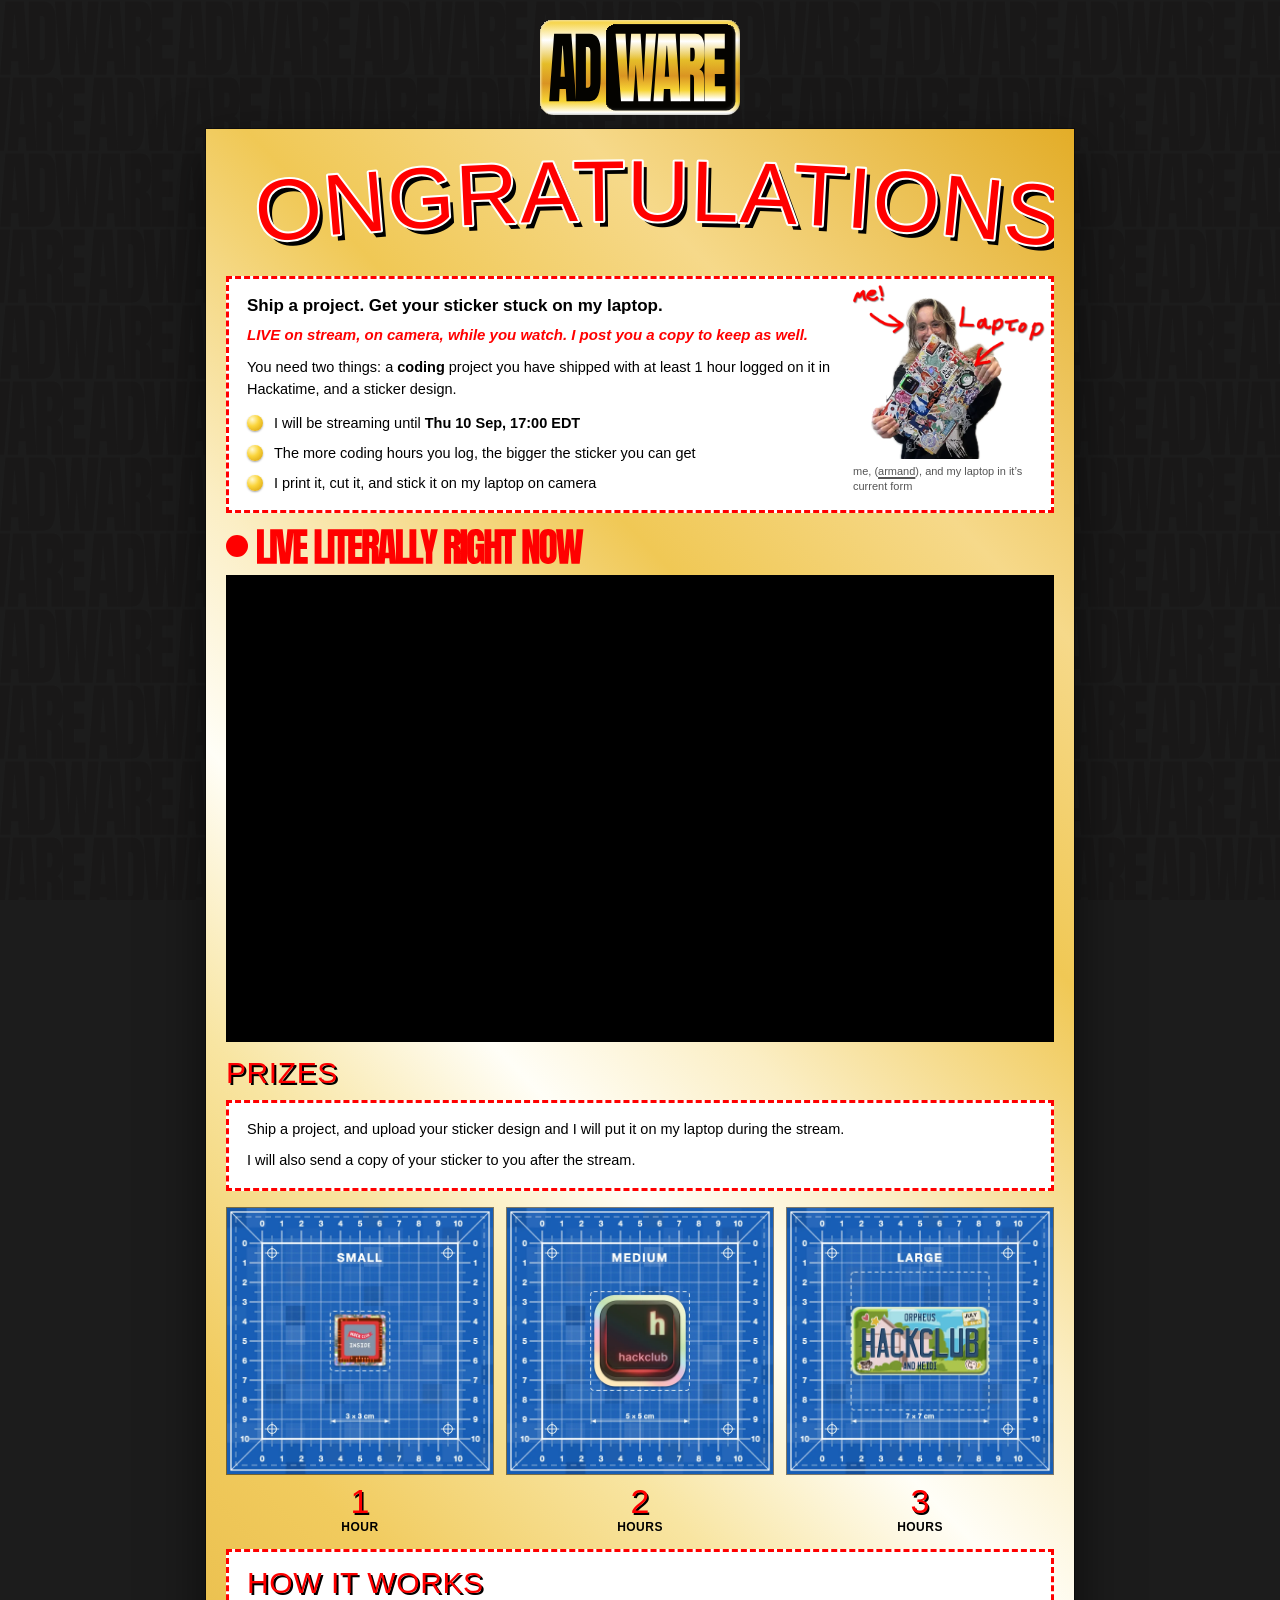
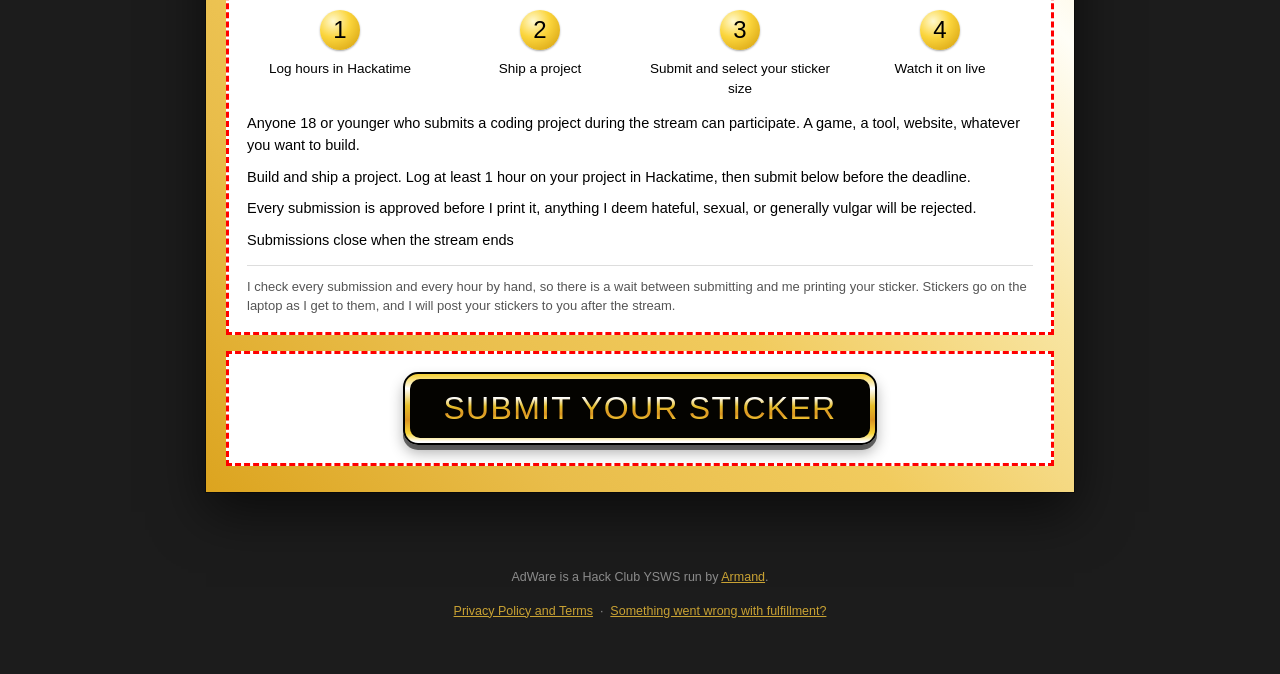
==== index.html @ a93f7f3a "Tiers to 1/2/3 hours, drop the drawing-time line and the queue aside" ====
<!doctype html>
<html lang="en">
<head>
<meta charset="utf-8">
<meta name="viewport" content="width=device-width, initial-scale=1">
<title>AdWare: ship a project, get your sticker on my laptop</title>
<meta name="description" content="Ship a coding project with an hour logged in Hackatime, design a sticker, and I print it and stick it on my laptop live on stream. You get a copy in the post too.">

<!-- Favicon. The SVG is the real asset; the PNGs exist because Safari ignores
     SVG favicons, so without them Safari and iOS show a blank page icon. Both
     PNGs were rendered from favicon.svg by Chrome, since rsvg drops its
     gradients and Figma filters and returns a black blob. -->
<link rel="icon" type="image/svg+xml" href="favicon.svg">
<link rel="icon" type="image/png" sizes="32x32" href="favicon-32.png">
<link rel="apple-touch-icon" href="apple-touch-icon.png">

<!-- =================================================================== -->
<!--  CONFIG. The only values you need to edit before this goes live.   -->
<!--  Anything still reading TODO_ renders as a loud yellow chip on the  -->
<!--  page, and is logged to the browser console on load.                -->
<!-- =================================================================== -->
<script>
const CONFIG = {
  ORGANISER_NAME : "Armand",
  ORGANISER_SLACK: "https://hackclub.enterprise.slack.com/team/U07ABEP916X",
  TWITCH_CHANNEL : "adwarehackclub",
  TWITCH_PARENT  : "TODO_DOMAIN",        // Leave as TODO. It then follows whatever hostname is
                                         // serving the page, which is correct on localhost, on
                                         // Vercel previews and on the live domain. Set it only to
                                         // pin one domain, no https://, e.g. adware.vercel.app
  FILLOUT_URL    : "https://forms.hackclub.com/adware-submit",
  // Gate on the submit button. false shows a dead "not open yet" button even
  // once FILLOUT_URL is filled, so the form can be built and pasted in early
  // and the page still cannot take submissions before you flip this.
  SUBMISSIONS_OPEN: true,

  ENDS           : "Thu 10 Sep, 17:00 EDT"
};
</script>

<style>
:root{
  --ink:#000;
  --red:#f00;         /* primary. Do not darken. live-now.svg is hardcoded to match. */
  --bg:#1c1c1c;

  /* One tile of adwarebg.svg. Must match that file's width, 177, or the scroll
     wraps mid-tile and the seam shows. Scales the whole backdrop. */
  --tile:177px;
  --slab:"Impact","Haettenschweiler","Arial Narrow Bold",sans-serif;
  --black:"Arial Black","Arial Bold",Arial,sans-serif;
  --logo-gold:linear-gradient(180deg,#F5CF31 0%,#fff 21%,#E5BD29 46%,
    #DA9422 67%,#F7D435 86%,#fff 98%);
  --gold:linear-gradient(46deg,
    #dca41f 0%, #e9bd4a 13%, #f1cb5e 25%, #f8e5a2 37%,
    #fffef7 47%, #fbeec4 56%, #f0c855 70%, #f6d98a 82%, #e3ad28 100%);
}
*{box-sizing:border-box}
html{-webkit-text-size-adjust:100%}
body{margin:0;background:var(--bg);color:var(--ink);
  font:15px/1.5 Arial,Helvetica,"Helvetica Neue",sans-serif}
img{max-width:100%;height:auto;display:block}
a{color:var(--red)}

/* ---------- scrolling tiled wordmark background ---------- */
/* One repeating tile on a single composited layer. An early version used 16
   full-width animated text rows, which blew out compositing and painted blank.
   The word is outlines in adwarebg.svg, so there is no font to load and no JS
   to run: this paints with scripting off. Scrolls right. */
.bg{position:fixed;inset:0;z-index:0;overflow:hidden;background:var(--bg);pointer-events:none}
.bg-inner{position:absolute;top:0;bottom:0;left:calc(var(--tile) * -1);
  width:calc(100% + var(--tile));
  background:url(adwarebg.svg) repeat;
  background-size:var(--tile) auto;
  animation:drift 27s linear infinite}
/* Moves exactly one tile, so the wrap point is invisible. */
@keyframes drift{from{transform:translateX(0)}
                 to{transform:translateX(var(--tile))}}
@media (prefers-reduced-motion:reduce){.bg-inner{animation:none}}

/* ---------- shell ---------- */
.wrap{position:relative;z-index:1;max-width:900px;margin:0 auto;padding:0 16px 40px}
.masthead{text-align:center;padding:20px 0 14px}
.masthead img{width:200px;height:auto;margin:0 auto}

.panel{background:var(--gold);padding:20px 20px 26px;
  box-shadow:0 0 0 1px rgba(0,0,0,.4),0 20px 50px rgba(0,0,0,.6)}

/* ---------- congratulations ---------- */
.congrats{margin:2px 0 16px}
.congrats svg{width:100%;height:auto;display:block}

/* ---------- dashed white boxes ---------- */
.box{background:#fff;border:3px dashed var(--red);padding:16px 18px;margin-bottom:16px}
.box:last-child{margin-bottom:0}

/* The text column sets the row height and the figure fits inside it, so this
   width is not a free choice: it has to equal what the cutout's aspect ratio
   produces at that height, or contain letterboxes and leaves a gap. That makes
   the width depend on a height a sibling determined, which CSS cannot express,
   so the script measures it and sets --me-col. The 143px here is only the no-JS
   fallback: exact at >=900px, letterboxing a little below that. */
.hero{display:grid;grid-template-columns:1fr var(--me-col,143px);gap:18px;
  align-items:stretch}
.hero h1{font:bold 17px/1.35 Arial,sans-serif;margin:0 0 6px}
.hero .kicker{font:bold italic 15px/1.4 Arial,sans-serif;color:var(--red);margin:0 0 12px}
/* The plain statement of the deal. Everything above this is joke chrome, and a
   reader who bounces off the joke needs one sentence of ordinary English before
   the bullets. Section 7 of CLAUDE.md asks for exactly this. */
.hero .deal{font-size:14.5px;line-height:1.5;margin:0 0 12px}
/* The cutout fills the row instead of setting it. The image is absolutely
   positioned so it contributes no height, which leaves the row height coming
   from the text column alone; the figure then stretches to match, so there is
   never blank box under the bullets.
   contain, not cover: the whole figure has to stay visible and keep its aspect
   ratio, so it scales to the container's height and takes whatever width that
   implies. The column width below is set to match that width, otherwise contain
   letterboxes and leaves a gap beside it.
   No border either: this is a transparent cutout, so one would draw a rectangle
   around empty space. */
/* Negative top and right margins cancel the .box padding on those two sides
   only, so the cutout sits flush into the top-right corner instead of floating
   16px below it. Without this the first thing at the top of the box is the
   annotation text with a gap above it, which reads as a mistake. Not the full
   16/18, so a few px of air is left and the annotations do not sit on the dashed
   border. Side effect, and a welcome one: reclaiming padding makes the figure
   bigger. */
.hero .me{margin:-10px -12px 0 0;display:flex;flex-direction:column;min-height:0}
.hero .me-frame{position:relative;flex:1;min-height:0}
/* Anchored top, not bottom. Between the 640px breakpoint and the 900px max-width
   the text wraps more, so the frame runs taller than the picture needs. Anchored
   bottom that slack became ~42px of gap above the head, which is the exact thing
   the corner bleed above exists to remove. Top anchoring puts it underneath. */
.hero .me-frame img{position:absolute;inset:0;width:100%;height:100%;
  object-fit:contain;object-position:center top}
/* Lowercase is the organiser's wording. Doing it with text-transform rather than
   typing it in means the name still comes from CONFIG and is lowercased on the
   way out, instead of being hardcoded here and drifting from the footer. */
.hero figcaption{font-size:11px;color:#555;margin-top:5px;line-height:1.35;
  text-transform:lowercase}

/* gold ball bullets */
ul.balls{list-style:none;margin:0;padding:0}
ul.balls li{position:relative;padding:0 0 0 27px;margin:0 0 9px;font-size:14.5px;line-height:1.45}
ul.balls li:last-child{margin-bottom:0}
ul.balls li::before{content:"";position:absolute;left:0;top:2px;width:16px;height:16px;
  border-radius:50%;background:radial-gradient(circle at 33% 28%,#fff9d0,#fbd53c 42%,#d19a09 100%);
  box-shadow:0 1px 2px rgba(0,0,0,.35)}

/* Organiser name inside the kicker. It inherits the kicker's red, so colour
   cannot signal that it is a link and the underline has to. Hover flips to the
   same yellow the config chips use, because a red-on-red hover would be
   invisible. focus-visible gets the same treatment for keyboard users. */
.hostlink{color:inherit;text-decoration:underline;text-decoration-thickness:2px;
  text-underline-offset:2px;cursor:pointer}
.hostlink:hover,.hostlink:focus-visible{background:#ff0;color:#000;outline:none;
  text-decoration-thickness:3px}

/* ---------- section headings ---------- */
h2.slab{font:normal 30px/1 var(--slab);letter-spacing:.02em;color:var(--red);
  margin:0 0 12px;text-transform:uppercase;
  text-shadow:2px 2px 0 #000}

/* ---------- rate card ---------- */
/* Not wrapped in .box, the same call as the Twitch section below. Each tier
   image is a full bleed blueprint that already carries its own frame and its
   own dashed cut line, so a dashed border plus white padding around it frames
   the artwork twice and shrinks it for nothing. Sitting straight on the gold
   also gives them the same flush treatment as the video. */
.rate{margin:0 0 16px}
.tiers{display:grid;grid-template-columns:repeat(3,1fr);gap:12px;margin:0 0 12px}
.tier{margin:0}
/* A hairline only, to seat the blue square against the gold. */
.tier img{width:100%;height:auto;border:1px solid rgba(0,0,0,.5)}
.tier .price{font:normal 34px/1 var(--slab);color:var(--red);margin-top:9px;
  text-align:center;text-shadow:1.5px 1.5px 0 #000}
.tier .price small{font:bold 12px/1 Arial,sans-serif;color:#000;text-shadow:none;display:block;margin-top:3px;letter-spacing:.04em}
/* A plain .box like every other text block. Body copy sitting bare on the gold
   read as unstyled, because the gradient runs from #dca41f to near white
   underneath it and no single ink colour holds up across that. The white box is
   what the rest of the page already uses to solve exactly that. */
.rate .lede p{margin:0 0 9px;font-size:14.5px;line-height:1.5}
.rate .lede p:last-child{margin-bottom:0}

/* ---------- how it works, numbered steps ---------- */
/* Same gold ball as the hero bullets, sized up to hold a numeral. Scannable
   summary above the prose, not instead of it: the prose carries the detail
   about review, refunds and the cap, which is the part people actually need. */
.steps{list-style:none;margin:0 0 15px;padding:0;counter-reset:step;
  display:grid;grid-template-columns:repeat(4,1fr);gap:14px}
.steps li{counter-increment:step;text-align:center;font-size:13.5px;line-height:1.45}
.steps li::before{content:counter(step);display:flex;align-items:center;justify-content:center;
  width:40px;height:40px;margin:0 auto 9px;border-radius:50%;
  background:radial-gradient(circle at 33% 28%,#fff9d0,#fbd53c 42%,#d19a09 100%);
  box-shadow:0 1px 2px rgba(0,0,0,.35);font:normal 24px/1 var(--slab);color:#000}

/* ---------- the plain paragraph ---------- */
.plain p{margin:0 0 10px;font-size:14.5px}
.plain p:last-child{margin-bottom:0}
.plain dl{margin:12px 0 0;display:grid;grid-template-columns:auto 1fr;gap:5px 14px;font-size:14px}
.plain dt{font-weight:bold;white-space:nowrap}
.plain dd{margin:0}
/* Set apart from the body copy: this is the expectation-setting about waiting,
   and it should read as a caveat rather than as part of the pitch. */
.plain .disclaimer{margin:13px 0 0;padding-top:11px;border-top:1px solid #ddd;
  font-size:13px;color:#555}

/* ---------- submit ---------- */
.cta{text-align:center;padding:18px 16px}
.btn{display:inline-block;text-decoration:none;padding:5px;border-radius:15px;
  border:2px solid #000;background:var(--logo-gold);
  box-shadow:0 5px 0 rgba(0,0,0,.55),0 8px 14px rgba(0,0,0,.3)}
.btn span{display:block;background:#040300;border-radius:10px;padding:13px 34px}
.btn b{font:normal 32px/1 var(--slab);letter-spacing:.04em;text-transform:uppercase;
  background:var(--logo-gold);-webkit-background-clip:text;background-clip:text;
  color:transparent;-webkit-text-fill-color:transparent}
.btn:hover{transform:translateY(3px);box-shadow:0 2px 0 rgba(0,0,0,.55),0 4px 8px rgba(0,0,0,.3)}
/* The shut label, "Submissions not open yet", is long, and Impact at 32px plus
   34px of side padding measures 274px. On a 320px phone the box leaves 212px,
   so the button pushed the page into horizontal scroll. Cap it, and step the
   type down on the narrowest screens. */
.btn{max-width:100%}
.btn.off{background:#8d8d8d;box-shadow:0 5px 0 rgba(0,0,0,.4)}
.btn.off b{background:none;color:#f2f2f2;-webkit-text-fill-color:#f2f2f2}

/* ---------- twitch ---------- */
/* Not wrapped in .box. Same outer width as the boxes above, but the video is
   flush to the panel's content edge instead of sitting behind a dashed border
   and 18px of padding, so the picture itself is ~42px wider. */
.live{margin-bottom:16px}
.live-head{display:flex;align-items:center;gap:9px;margin:0 0 11px}
/* min-width:0 is load-bearing. An image's automatic minimum size is its
   intrinsic width, so without this the wordmark refuses to shrink and spills
   past the panel edge, and max-width:100% does not save it because that 100% is
   the whole flex line, not the space left over after the dot and the gap. */
.live-head img{width:327px;max-width:100%;min-width:0;height:auto}
/* The on-air dot. Explicit px, not stretch+aspect-ratio: flex:none resolves the
   basis from content, so the aspect-ratio had no height to work from and the dot
   collapsed to zero width. */
.dot{flex:none;width:22px;height:22px;border-radius:50%;background:var(--red)}
.tv{position:relative;padding-top:56.25%;background:#000;border:1px solid #000}
.tv iframe{position:absolute;inset:0;width:100%;height:100%;border:0}
.tv .off{position:absolute;inset:0;display:flex;align-items:center;justify-content:center;
  text-align:center;color:#ddd;font-size:14px;padding:20px}

/* ---------- footer ---------- */
footer{position:relative;z-index:1;max-width:900px;margin:0 auto;padding:22px 16px 40px;
  color:#8b8b8b;font-size:12.5px;line-height:1.7;text-align:center}
footer a{color:#c9a233}

/* ---------- unfilled config ---------- */
.todo{background:#ff0;color:var(--red);border:1px dashed var(--red);padding:0 4px;font-weight:bold;
  font-family:Arial,sans-serif;font-style:normal}
/* 700, not 640. Below about 680 the two-column hero has no stable solution: the
   text column gets narrow enough that widening the figure adds text lines faster
   than it gains height, so the fit loop diverges and only the clamp stops it,
   leaving ~85px of letterbox. Stacking before that band avoids the problem
   instead of papering over it. Keep this in step with the matchMedia in the
   script. */
@media (max-width:700px){
  .hero{grid-template-columns:1fr}
  .tiers{grid-template-columns:1fr}
  .steps{grid-template-columns:repeat(2,1fr)}
  .masthead img{width:165px}
  /* Smaller than the space it could fill. Shrink-to-fit alone left the heading
     running the full panel width with no margin, which read as broken. */
  .live-head{gap:7px}
  .live-head img{width:230px}
  .dot{width:16px;height:16px}
  /* One column here, so there is no text column to borrow a height from and the
     frame would collapse to nothing. Give it an explicit height instead. */
  /* One column here, so there is no text column to take a height from. Drop the
     absolute positioning and let it be an ordinary responsive image: full width,
     natural height, so it fits exactly with no height to guess at. The corner
     bleed is dropped too, since stacked there is nothing to sit beside. */
  .hero .me{margin:0}
  .hero .me-frame{position:static;flex:none}
  .hero .me-frame img{position:static;width:100%;height:auto}
}

/* 400, not 700: the button only stops fitting on the very narrowest phones, and
   shrinking it on every phone would be a change with no bug behind it. */
@media (max-width:400px){
  .btn b{font-size:24px}
  .btn span{padding:12px 20px}
}
</style>
</head>
<body>

<div class="bg" aria-hidden="true"><div class="bg-inner"></div></div>

<div class="wrap">

  <!-- ---------- wordmark ---------- -->
  <div class="masthead">
    <img src="logo.svg" width="217" height="103" alt="AdWare">
  </div>

  <main class="panel">

    <!-- ---------- CONGRATULATIONS! ---------- -->
    <div class="congrats">
      <svg viewBox="0 0 1000 132" role="img" aria-label="Congratulations!">
        <defs>
          <path id="arc" d="M 28 112 Q 500 56 972 112"/>
        </defs>
        <text font-family="Impact,Haettenschweiler,Arial Narrow Bold,sans-serif"
              font-size="104" letter-spacing="1.5" fill="#000"
              transform="translate(6,7)">
          <textPath href="#arc" startOffset="50%" text-anchor="middle">CONGRATULATIONS!</textPath>
        </text>
        <text font-family="Impact,Haettenschweiler,Arial Narrow Bold,sans-serif"
              font-size="104" letter-spacing="1.5"
              fill="#f00" stroke="#fff" stroke-width="5" paint-order="stroke"
              stroke-linejoin="round">
          <textPath href="#arc" startOffset="50%" text-anchor="middle">CONGRATULATIONS!</textPath>
        </text>
      </svg>
    </div>

    <!-- ---------- hero box ---------- -->
    <div class="box hero">
      <div>
        <h1>Ship a project. Get your sticker stuck on my laptop.</h1>
        <!-- The organiser name is the handbook's above-the-fold requirement. It
             used to be a separate chip; it now rides inside this sentence, which
             is the only place it appears above the fold. Do not drop it. -->
        <p class="kicker">LIVE on stream, on camera, while you watch. I post you a copy
          to keep as well.</p>
        <p class="deal">You need two things: a <b>coding</b> project you have shipped with
          at least 1 hour logged on it in Hackatime, and a sticker design.</p>
        <ul class="balls">
          <li>I will be streaming until <b data-cfg="ENDS"></b></li>
          <li>The more coding hours you log, the bigger the sticker you can get</li>
          <li>I print it, cut it, and stick it on my laptop on camera</li>
        </ul>
      </div>
      <figure class="me">
        <div class="me-frame">
          <img src="armand-web.webp" width="520" height="471"
               alt="Armand holding up the sticker-covered laptop lid.">
        </div>
        <figcaption>me, (<a class="hostlink" data-host target="_blank"
          rel="noopener noreferrer" title="Message me on Slack"><span
          data-cfg="ORGANISER_NAME"></span></a>), and my laptop
          in it&rsquo;s current form</figcaption>
      </figure>
    </div>

    <!-- ---------- twitch ---------- -->
    <!-- Deliberately not a .box. The player sits straight on the gold panel with
         no white inset and no dashed frame, so the picture runs the full width of
         the panel. The heading is an outlined SVG, so no font is needed. -->
    <section class="live">
      <h2 class="live-head">
        <span class="dot" aria-hidden="true"></span>
        <img src="live-now.svg" width="327" height="35" alt="Live literally right now">
      </h2>
      <div class="tv" id="tv"></div>
    </section>

    <!-- ---------- prizes ---------- -->
    <!-- Deliberately not a .box. See the rate card CSS for why. -->
    <section class="rate">
      <h2 class="slab">Prizes</h2>
      <div class="box lede">
        <p>Ship a project, and upload your sticker design and I will put it on my laptop
          during the stream.</p>
        <p>I will also send a copy of your sticker to you after the stream.</p>
      </div>
      <div class="tiers">
        <figure class="tier">
          <img src="tier-small.webp" width="1088" height="1088"
               alt="Small tier: a 3 by 3 cm sticker shown to scale on a 10 cm grid.">
          <figcaption class="price">1<small>HOUR</small></figcaption>
        </figure>
        <figure class="tier">
          <img src="tier-medium.webp" width="1088" height="1088"
               alt="Medium tier: a 5 by 5 cm sticker shown to scale on a 10 cm grid.">
          <figcaption class="price">2<small>HOURS</small></figcaption>
        </figure>
        <figure class="tier">
          <img src="tier-large.webp" width="1088" height="1088"
               alt="Large tier: a 7 by 7 cm sticker shown to scale on a 10 cm grid.">
          <figcaption class="price">3<small>HOURS</small></figcaption>
        </figure>
      </div>
    </section>

    <!-- ---------- the boring, legible paragraph ---------- -->
    <div class="box plain">
      <h2 class="slab">How it works</h2>
      <ol class="steps">
        <li>Log hours in Hackatime</li>
        <li>Ship a project</li>
        <li>Submit and select your sticker size</li>
        <li>Watch it on live</li>
      </ol>
      <p>Anyone 18 or younger who submits a coding project during the stream can participate.
        A game, a tool, website, whatever you want to build.</p>
      <p>Build and ship a project. Log at least 1 hour on your project in Hackatime, then
        submit below before the deadline.</p>
      <p>Every submission is approved before I print it, anything I deem hateful, sexual, or
        generally vulgar will be rejected.</p>
      <p>Submissions close when the stream ends</p>
      <p class="disclaimer">I check every submission and every hour by hand, so there is a wait
        between submitting and me printing your sticker. Stickers go on the laptop as I get to
        them, and I will post your stickers to you after the stream.</p>
    </div>

    <!-- ---------- submit ---------- -->
    <div class="box cta">
      <a class="btn" id="submit" href="#"><span><b>Submit Your Sticker</b></span></a>
    </div>

  </main>
</div>

<footer>
  <p>AdWare is a Hack Club YSWS run by <a data-host target="_blank" rel="noopener noreferrer"
    title="Message me on Slack"><span data-cfg="ORGANISER_NAME"></span></a>.</p>
  <p>
    <a href="https://hackclub.com/privacy-and-terms">Privacy Policy and Terms</a> &nbsp;·&nbsp;
    <a href="https://forms.hackclub.com/bounty">Something went wrong with fulfillment?</a>
  </p>
</footer>

<script>
(function () {
  var isTodo = function (v) { return typeof v === "string" && v.indexOf("TODO") === 0; };

  // 1. Fill config values, flagging anything unfilled
  var missing = [];
  document.querySelectorAll("[data-cfg]").forEach(function (el) {
    var key = el.getAttribute("data-cfg"), val = CONFIG[key];
    if (isTodo(val)) {
      el.innerHTML = '<span class="todo">' + key + '</span>';
      if (missing.indexOf(key) === -1) missing.push(key);
    } else {
      el.textContent = val;
    }
  });

  // 2. Cutout column width. The figure must fill its row vertically without
  //    being cropped, so its width follows from its own height. CSS cannot say
  //    that: sizing runs width-first, so a width cannot derive from a height a
  //    sibling determined. This is Figma's fill/hug and it has no CSS
  //    equivalent, so it is measured. Without it the figure fits exactly at one
  //    text height and letterboxes at every other viewport width.
  //    Aspect comes from the file itself, so re-exporting the cutout at another
  //    ratio needs no code change.
  (function () {
    var hero  = document.querySelector(".hero");
    var frame = document.querySelector(".me-frame");
    var img   = frame && frame.querySelector("img");
    if (!hero || !frame || !img) return;
    var stacked = window.matchMedia("(max-width:700px)");  // keep in step with the CSS

    function fit() {
      // Stacked, the image is an ordinary responsive one and needs no help.
      if (stacked.matches) { hero.style.removeProperty("--me-col"); return; }
      var aspect = img.naturalWidth / img.naturalHeight;
      if (!aspect) return;
      // The negative right margin lets the picture be wider than its track.
      var bleed = -parseFloat(getComputedStyle(frame.parentNode).marginRight) || 0;
      // Usually converges: a narrower track widens the text, which shortens it,
      // which shortens the frame. Below ~680px it does the opposite and runs
      // away, because widening the figure squeezes the text into more lines,
      // which asks for a taller figure, which asks for a wider one. Unclamped
      // that reached 1014px wide and pushed the page into horizontal scroll.
      // The clamp stops it; the cost is a little vertical letterbox on narrow
      // desktop windows, which is the lesser of the two faults.
      var max = hero.clientWidth * 0.4;
      for (var i = 0; i < 8; i++) {
        var want = Math.round(Math.min(frame.getBoundingClientRect().height * aspect - bleed, max));
        if (!(want > 40)) return;
        if (Math.abs(want - parseFloat(hero.style.getPropertyValue("--me-col") || 0)) < 1) break;
        hero.style.setProperty("--me-col", want + "px");
      }
    }

    if (img.complete && img.naturalWidth) fit();
    img.addEventListener("load", fit);
    if (window.ResizeObserver) new ResizeObserver(fit).observe(hero);
    else window.addEventListener("resize", fit);
    if (stacked.addEventListener) stacked.addEventListener("change", fit);
  })();

  // 3. Organiser name links to their Slack profile, in the photo caption and in
  //    the footer. There is no href in the markup, so an unset URL leaves the
  //    name as plain readable text instead of a dead link. The name is the
  //    handbook's above-the-fold requirement and must render either way.
  var hostLinks = document.querySelectorAll("[data-host]");
  for (var h = 0; h < hostLinks.length; h++) {
    if (isTodo(CONFIG.ORGANISER_SLACK)) {
      hostLinks[h].classList.remove("hostlink");
      hostLinks[h].removeAttribute("title");
    } else {
      hostLinks[h].href = CONFIG.ORGANISER_SLACK;
    }
  }
  if (isTodo(CONFIG.ORGANISER_SLACK) && missing.indexOf("ORGANISER_SLACK") === -1) {
    missing.push("ORGANISER_SLACK");
  }

  // 4. Submit button. SUBMISSIONS_OPEN is checked first and wins, so the form
  //    URL can be filled in days early without the page accepting anything.
  //    FILLOUT_URL still counts as missing while shut, because it is still
  //    needed before going live and the console list is the checklist.
  var btn = document.getElementById("submit");
  if (isTodo(CONFIG.FILLOUT_URL) && missing.indexOf("FILLOUT_URL") === -1) missing.push("FILLOUT_URL");
  if (!CONFIG.SUBMISSIONS_OPEN) {
    btn.href = "#";
    btn.setAttribute("aria-disabled", "true");
    btn.querySelector("b").textContent = "Submissions not open yet";
    btn.className = "btn off";
  } else if (isTodo(CONFIG.FILLOUT_URL)) {
    btn.href = "#";
    btn.querySelector("b").textContent = "Set FILLOUT_URL";
    btn.className = "btn off";
  } else {
    btn.href = CONFIG.FILLOUT_URL;
    btn.rel = "noopener";
  }

  // 5. Twitch embed needs BOTH the channel and the serving host as `parent`, or
  //    Twitch silently refuses to render: no console error, nothing visible.
  //    `parent` is not really a choice. Twitch only accepts the host actually
  //    serving the page, so an unset TWITCH_PARENT follows location.hostname.
  //    That is right on localhost, on Vercel preview URLs and on the live
  //    domain, which removes the commonest way to ship a dead player. A value
  //    set in CONFIG still wins, so it stays pinnable from the one place.
  //    file:// has no hostname, so there the embed cannot work and says so.
  var tv = document.getElementById("tv");
  var tvParent = isTodo(CONFIG.TWITCH_PARENT) ? location.hostname : CONFIG.TWITCH_PARENT;
  if (isTodo(CONFIG.TWITCH_CHANNEL) || !tvParent) {
    // wrapped in a span: .off is a flex container, so bare text + <b> would each
    // become flex items and the spaces between them would collapse.
    tv.innerHTML = '<div class="off"><span>Twitch embed not configured. Set ' +
      '<b>TWITCH_CHANNEL</b>' + (tvParent ? '' :
      ', and <b>TWITCH_PARENT</b> because a file:// page has no hostname to use') +
      '.</span></div>';
    if (isTodo(CONFIG.TWITCH_CHANNEL) && missing.indexOf("TWITCH_CHANNEL") === -1) missing.push("TWITCH_CHANNEL");
    if (!tvParent && missing.indexOf("TWITCH_PARENT") === -1) missing.push("TWITCH_PARENT");
  } else {
    var f = document.createElement("iframe");
    f.src = "https://player.twitch.tv/?channel=" + encodeURIComponent(CONFIG.TWITCH_CHANNEL) +
            "&parent=" + encodeURIComponent(tvParent) + "&muted=true";
    f.allowFullscreen = true;
    f.title = "Live stream";
    tv.appendChild(f);
  }

  // 6. Unset values report to the console, not to the page. The red bar this
  //    replaced was shown to every visitor, which made it a public banner once
  //    the site went live rather than a private warning. The signal is still
  //    worth keeping, so it moved somewhere only you look. An unset FILLOUT_URL
  //    still shows on the button itself, which is the one that matters.
  if (missing.length) {
    console.warn("AdWare: " + missing.length + " unset CONFIG value" +
      (missing.length > 1 ? "s" : "") + ": " + missing.join(", "));
  }
})();
</script>
</body>
</html>
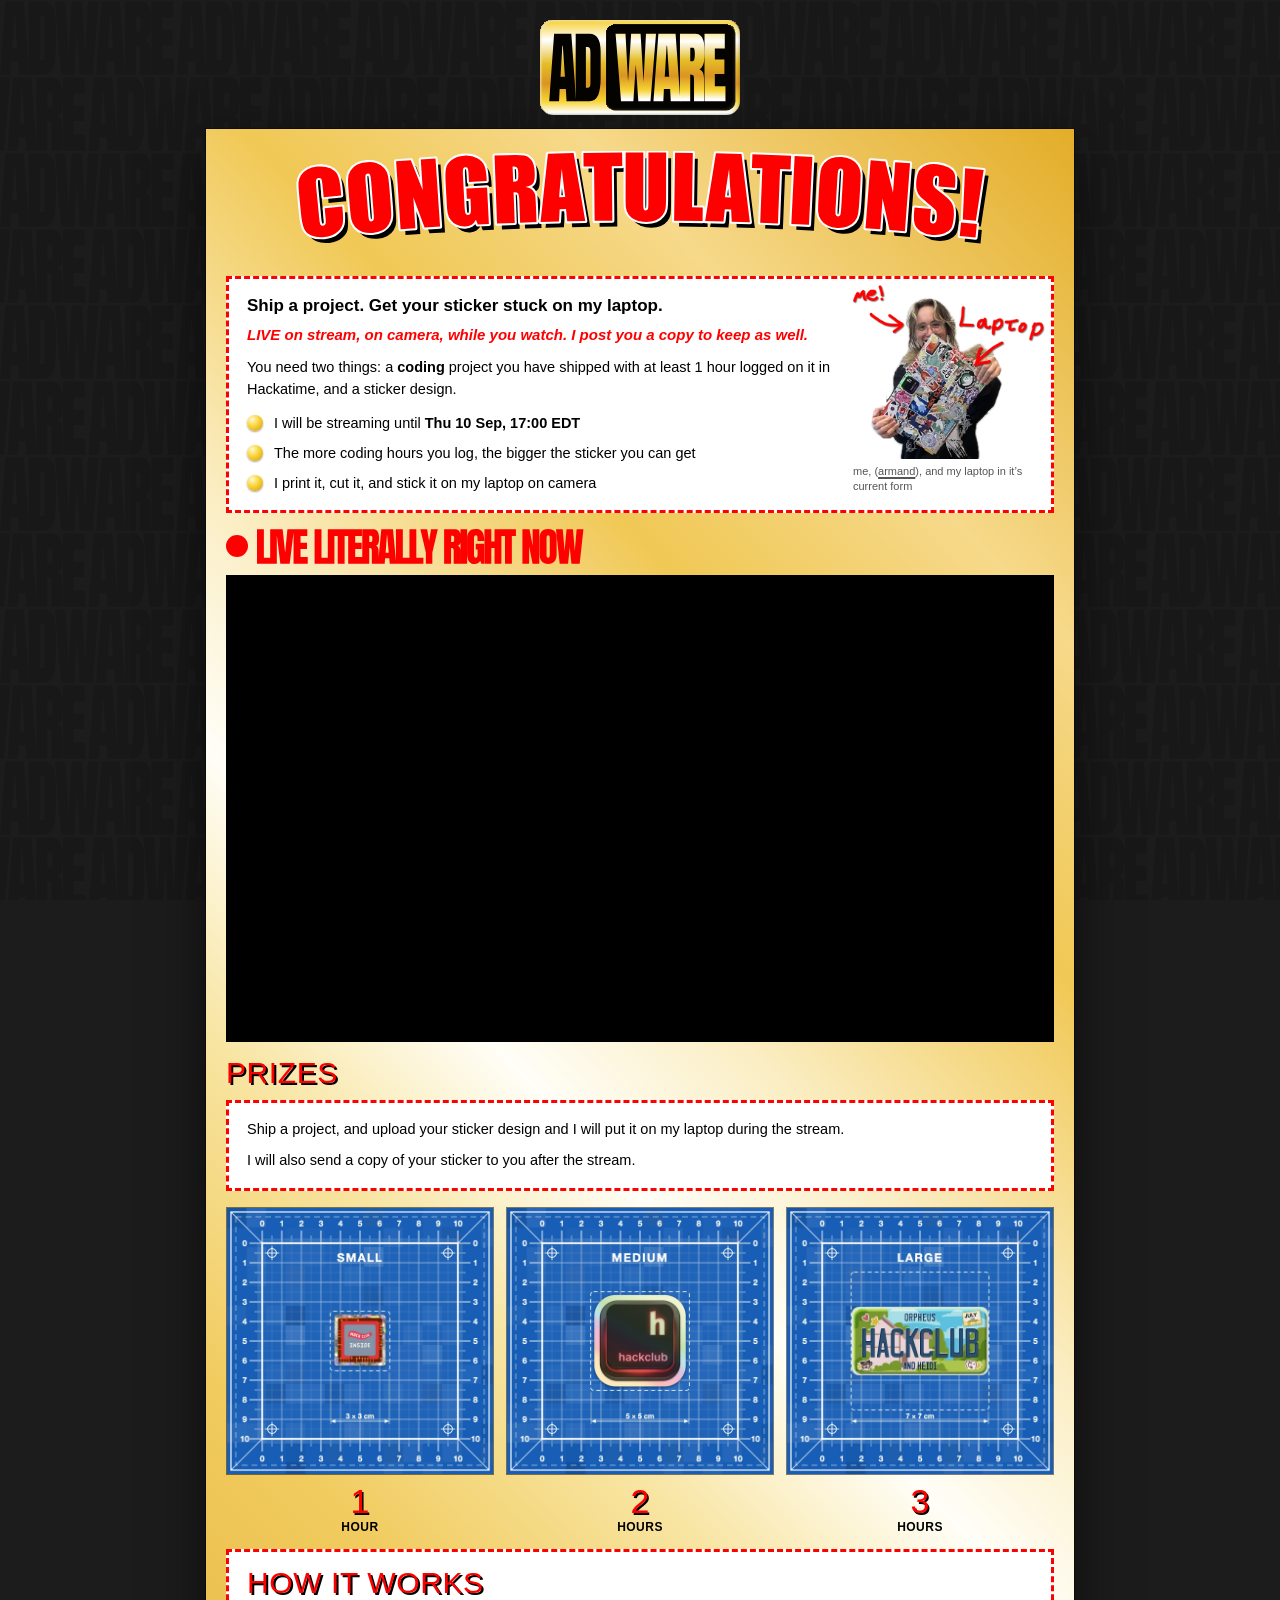
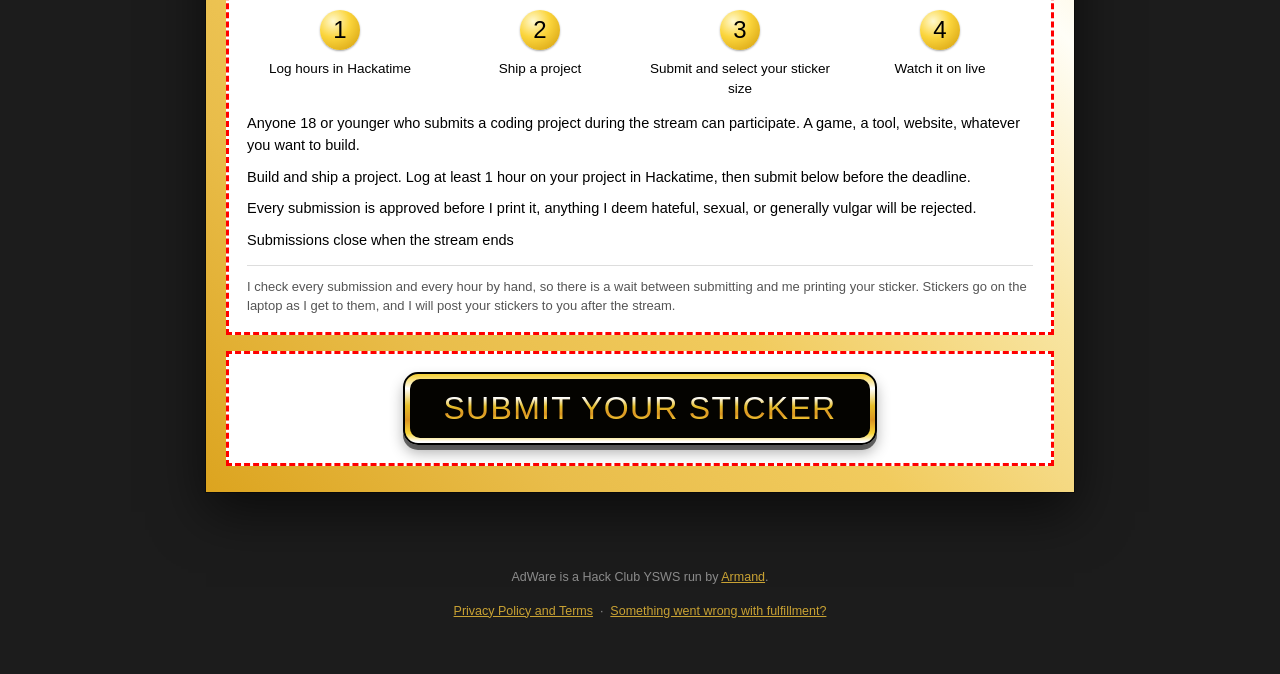
==== commit 4c545a94: "Outline the CONGRATULATIONS headline so it stops depending on Impact Multiple people reported the wr" ====
--- a/index.html
+++ b/index.html
@@ -300,22 +300,18 @@
   <main class="panel">
 
     <!-- ---------- CONGRATULATIONS! ---------- -->
+    <!-- Outlined, not live text. This was set in Impact via font-family, and on
+         any machine without Impact the fallback rendered far wider, overran the
+         arc and got clipped: readers saw "ONGRATULATIONS" in the wrong face.
+         Outlines remove the font from the equation, which is what adwarebg.svg
+         and live-now.svg already do. Regenerate with scratch/outline.py if the
+         wording ever changes, since this can no longer be edited as text. -->
     <div class="congrats">
       <svg viewBox="0 0 1000 132" role="img" aria-label="Congratulations!">
-        <defs>
-          <path id="arc" d="M 28 112 Q 500 56 972 112"/>
-        </defs>
-        <text font-family="Impact,Haettenschweiler,Arial Narrow Bold,sans-serif"
-              font-size="104" letter-spacing="1.5" fill="#000"
-              transform="translate(6,7)">
-          <textPath href="#arc" startOffset="50%" text-anchor="middle">CONGRATULATIONS!</textPath>
-        </text>
-        <text font-family="Impact,Haettenschweiler,Arial Narrow Bold,sans-serif"
-              font-size="104" letter-spacing="1.5"
-              fill="#f00" stroke="#fff" stroke-width="5" paint-order="stroke"
-              stroke-linejoin="round">
-          <textPath href="#arc" startOffset="50%" text-anchor="middle">CONGRATULATIONS!</textPath>
-        </text>
+        <defs><path id="cong" d="M139.1 53.7 117.9 55.8 116.5 41.5Q115.9 35.3 115.1 33.8Q114.2 32.4 111.9 32.6Q109.3 32.8 108.8 34.8Q108.2 36.7 108.8 42.9L112.5 80.9Q113 86.9 113.9 88.7Q114.8 90.4 117.3 90.2Q119.7 89.9 120.2 88Q120.8 86.2 120.1 79.4L119.2 69.2L140.4 67.1L140.7 70.3Q142 83 140.7 88.5Q139.4 94 133.6 98.5Q127.9 103.1 118.9 104Q109.5 104.9 103.1 102.1Q96.7 99.3 94.2 93.5Q91.6 87.7 90.5 75.6L88.2 51.7Q87.4 42.9 87.5 38.4Q87.7 33.9 90.3 29.5Q92.9 25.2 98.1 22.3Q103.2 19.4 110.1 18.8Q119.5 17.9 126 20.9Q132.4 24 134.9 29.2Q137.3 34.5 138.4 46Z M198.6 61.2Q199.6 73.5 199.5 78.7Q199.3 83.9 196.6 88.4Q193.9 92.9 188.9 95.6Q183.8 98.3 176.9 98.9Q170.3 99.4 164.9 97.7Q159.5 95.9 155.9 91.9Q152.4 87.8 151.4 82.8Q150.4 77.8 149.3 65.2L148.2 51.1Q147.2 38.8 147.4 33.6Q147.5 28.4 150.3 23.9Q153 19.4 158 16.7Q163 14 170 13.5Q176.5 12.9 182 14.7Q187.4 16.4 190.9 20.4Q194.4 24.5 195.5 29.5Q196.5 34.5 197.5 47.2ZM175.2 36Q174.7 30.3 173.9 28.7Q173.2 27.2 171.2 27.3Q169.5 27.5 168.7 28.8Q168 30.2 168.5 36.5L171.6 74.8Q172.2 81.9 172.9 83.5Q173.6 85.2 175.7 85Q177.9 84.8 178.3 82.8Q178.8 80.9 178.2 73.6Z M253 9.2 258.5 91.3 239.8 92.5 226.2 56 228.7 93.2 210.8 94.4 205.4 12.4 223.2 11.2 237.6 47.4 235.2 10.4Z M314.8 36.2 293.5 37.3 293.1 29.9Q292.7 22.8 292 21.1Q291.3 19.3 289.1 19.5Q287.1 19.6 286.5 21.1Q285.8 22.7 286.1 29L288.2 68.4Q288.5 73.9 289.3 75.6Q290.1 77.3 292.2 77.2Q294.5 77.1 295.3 75.1Q296 73.1 295.7 67.3L295.2 57.6L290.9 57.8L290.2 45.3L315.3 44L317.5 88.1L304.1 88.8L301.8 83Q299.8 86.9 296.6 89Q293.4 91.1 288.9 91.3Q283.5 91.6 278.7 89.2Q273.8 86.9 271.2 83.1Q268.6 79.4 267.7 75.2Q266.9 71 266.5 62.5L265.2 38.1Q264.6 26.4 265.6 21Q266.6 15.6 272.4 10.9Q278.1 6.1 287.7 5.6Q297.1 5.1 303.4 8.7Q309.8 12.2 312 17.4Q314.1 22.6 314.7 32.7Z M324.3 5.5 339.4 5Q354.5 4.4 359.9 5.4Q365.3 6.3 368.8 11Q372.4 15.7 372.8 26.2Q373.2 35.8 370.9 39.1Q368.6 42.5 361.6 43.5Q368.1 44.8 370.3 47.3Q372.6 49.9 373.2 52.1Q373.8 54.3 374.2 64.2L375 85.9L355.2 86.6L354.2 59.3Q353.9 52.7 352.8 51.2Q351.7 49.7 347.3 49.8L348.7 86.9L327.3 87.7ZM346.1 18.8 346.8 37Q350.4 36.9 351.8 35.9Q353.2 34.8 353 29.4L352.9 24.9Q352.7 21 351.3 19.8Q349.8 18.6 346.1 18.8Z M419.8 2.5 433.9 84.5 412.1 85 410.6 70.2 403 70.4 402.1 85.2 379.9 85.7 388.8 3.3ZM409.7 55.7Q407.7 41.7 405.6 21.3Q402.9 44.9 402.4 55.8Z M478.4 1.8 478.6 18.2 465.9 18.4 466.6 84.1 445.2 84.4 444.5 18.6 431.8 18.7 431.7 2.3Z M531.6 1.8 531.5 56.8Q531.4 66.1 530.8 69.9Q530.2 73.7 527.2 77.7Q524.2 81.7 519.3 83.7Q514.4 85.7 507.7 85.7Q500.4 85.7 494.7 83.3Q489.1 80.8 486.3 76.9Q483.5 73 483 68.6Q482.5 64.3 482.6 50.4L482.7 1.7L504 1.8L503.9 63.4Q503.9 68.8 504.5 70.3Q505.1 71.8 506.8 71.8Q508.9 71.8 509.5 70.2Q510.1 68.5 510.1 62.4L510.2 1.8Z M563.8 2.3 562.8 68 575.8 68.2 575.6 84.7 541.2 84.2 542.4 2Z M622.6 3.6 632.7 86.1 610.8 85.5 610.1 70.7 602.5 70.5 600.8 85.3 578.7 84.7 591.7 2.8ZM609.9 56.2Q608.6 42.2 607.6 21.6Q603.7 45.1 602.6 56Z M682.5 5.8 681.8 22.3 669.2 21.8 666.6 87.5 645.2 86.6 647.8 20.9 635.2 20.4 635.8 4Z M708.2 7.1 704.1 89.2 682.8 88.2 686.8 6.1Z M765.1 58.6Q764.3 71 763.4 76.1Q762.5 81.2 759.2 85.3Q755.9 89.3 750.5 91.3Q745.2 93.3 738.2 92.9Q731.6 92.5 726.5 90Q721.4 87.5 718.5 83Q715.5 78.5 715.2 73.4Q714.9 68.3 715.7 55.6L716.5 41.6Q717.3 29.2 718.2 24.1Q719 19 722.4 14.9Q725.7 10.9 731.1 8.9Q736.4 6.9 743.4 7.3Q749.9 7.7 755.1 10.2Q760.2 12.7 763.1 17.2Q766 21.7 766.4 26.8Q766.7 31.9 765.9 44.6ZM745.3 30.4Q745.7 24.6 745.1 23Q744.6 21.4 742.6 21.2Q740.9 21.1 740 22.4Q739 23.6 738.6 30L736.3 68.3Q735.9 75.4 736.4 77.1Q736.9 78.8 739 79Q741.2 79.1 741.9 77.2Q742.6 75.3 743.1 68.1Z M826.2 14.8 820 96.8 801.4 95.4 793 57.3 790.3 94.6 772.4 93.3 778.6 11.3 796.4 12.6 805.6 50.4 808.3 13.5Z M880.3 44.5 860.5 42.8 861.1 36.7Q861.5 32.5 860.8 31.2Q860.2 30 858.4 29.8Q856.5 29.7 855.3 31.1Q854.2 32.6 853.9 35.8Q853.6 39.9 854.5 42.1Q855.4 44.3 860.1 47.6Q873.5 57.3 876.7 63.1Q880 68.8 878.9 80.9Q878.1 89.6 875.7 93.6Q873.3 97.5 867.2 99.8Q861 102.1 853.2 101.4Q844.7 100.7 838.9 96.9Q833.2 93.1 831.8 87.9Q830.3 82.8 831.1 73.6L831.6 68.2L851.4 70L850.5 79.9Q850.1 84.5 850.8 85.9Q851.5 87.3 853.7 87.5Q855.8 87.7 857 86.1Q858.2 84.5 858.5 81.2Q859.1 74 857.3 71.6Q855.5 69.2 848 63.3Q840.5 57.3 838.2 54.7Q835.8 52.1 834.5 47.7Q833.2 43.4 833.7 36.9Q834.6 27.5 837.4 23.3Q840.2 19.2 845.7 17.2Q851.3 15.2 858.9 15.9Q867.2 16.7 872.8 19.9Q878.4 23.1 879.9 27.3Q881.5 31.5 880.6 41.3Z M915.1 23 905.7 84.3 889.9 82.7 892.7 20.8ZM906.9 88.3 905.3 104.6 886.2 102.7 887.8 86.4Z"/></defs>
+        <use href="#cong" fill="#000" transform="translate(6,7)"/>
+        <use href="#cong" fill="#f00" stroke="#fff" stroke-width="5"
+             paint-order="stroke" stroke-linejoin="round"/>
       </svg>
     </div>
 
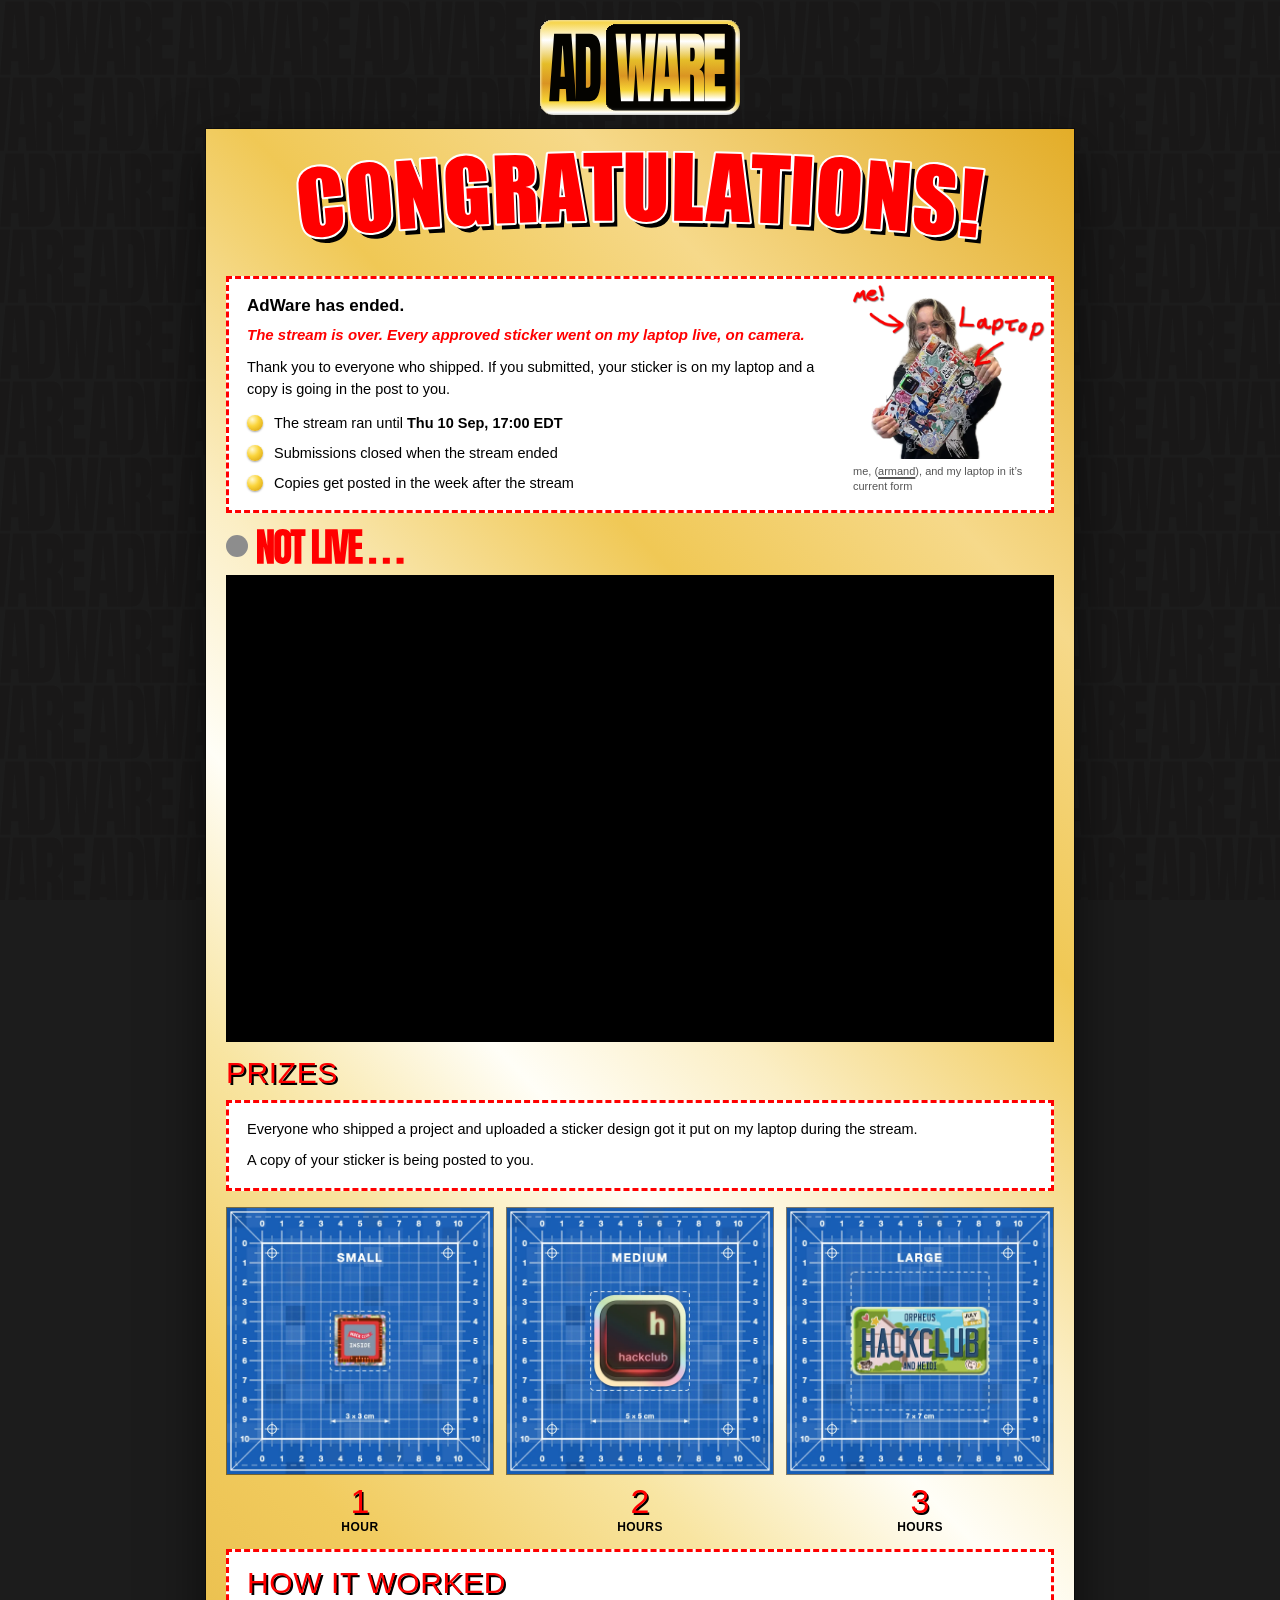
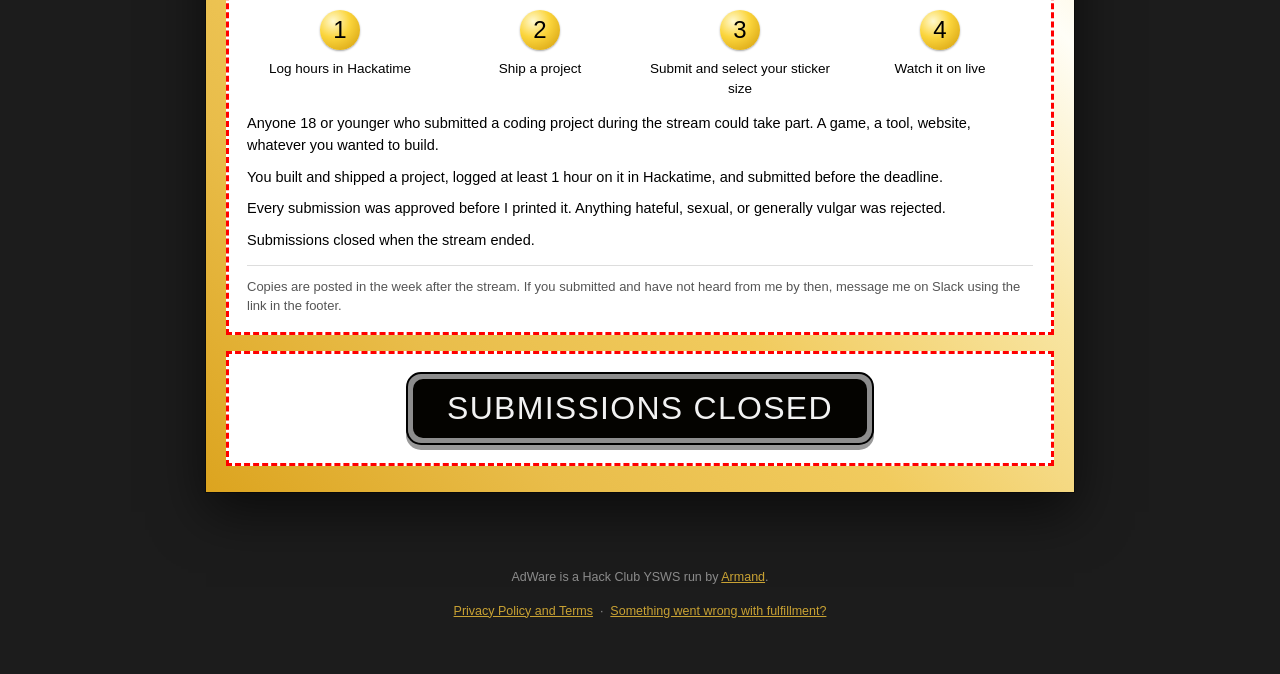
==== commit 67dc7b92: "Ended state: program is over, submissions closed - New PROGRAM_ENDED flag in CONFIG. It wins over SU" ====
--- a/index.html
+++ b/index.html
@@ -3,8 +3,8 @@
 <head>
 <meta charset="utf-8">
 <meta name="viewport" content="width=device-width, initial-scale=1">
-<title>AdWare: ship a project, get your sticker on my laptop</title>
-<meta name="description" content="Ship a coding project with an hour logged in Hackatime, design a sticker, and I print it and stick it on my laptop live on stream. You get a copy in the post too.">
+<title>AdWare has ended</title>
+<meta name="description" content="AdWare ran for 24 hours on 9 and 10 Sep 2026. Hack Clubbers shipped projects and designed stickers, and I printed, cut and stuck them on my laptop live on stream. It is over now.">
 
 <!-- Favicon. The SVG is the real asset; the PNGs exist because Safari ignores
      SVG favicons, so without them Safari and iOS show a blank page icon. Both
@@ -33,6 +33,9 @@
   // once FILLOUT_URL is filled, so the form can be built and pasted in early
   // and the page still cannot take submissions before you flip this.
   SUBMISSIONS_OPEN: true,
+  // The program is over. This wins over SUBMISSIONS_OPEN and turns the button
+  // into a dead "Submissions closed", so the form URL can stay for the record.
+  PROGRAM_ENDED: true,
 
   ENDS           : "Thu 10 Sep, 17:00 EDT"
 };
@@ -233,11 +236,14 @@
    intrinsic width, so without this the wordmark refuses to shrink and spills
    past the panel edge, and max-width:100% does not save it because that 100% is
    the whole flex line, not the space left over after the dot and the gap. */
-.live-head img{width:327px;max-width:100%;min-width:0;height:auto}
+/* Sized by height rather than width so either heading asset keeps its shape:
+   live-now.svg is 327 wide, not-live.svg is 147. */
+.live-head img{height:35px;width:auto;max-width:100%;min-width:0}
 /* The on-air dot. Explicit px, not stretch+aspect-ratio: flex:none resolves the
    basis from content, so the aspect-ratio had no height to work from and the dot
    collapsed to zero width. */
 .dot{flex:none;width:22px;height:22px;border-radius:50%;background:var(--red)}
+.dot.off{background:#8d8d8d}
 .tv{position:relative;padding-top:56.25%;background:#000;border:1px solid #000}
 .tv iframe{position:absolute;inset:0;width:100%;height:100%;border:0}
 .tv .off{position:absolute;inset:0;display:flex;align-items:center;justify-content:center;
@@ -265,7 +271,7 @@
   /* Smaller than the space it could fill. Shrink-to-fit alone left the heading
      running the full panel width with no margin, which read as broken. */
   .live-head{gap:7px}
-  .live-head img{width:230px}
+  .live-head img{height:25px}
   .dot{width:16px;height:16px}
   /* One column here, so there is no text column to borrow a height from and the
      frame would collapse to nothing. Give it an explicit height instead. */
@@ -318,18 +324,18 @@
     <!-- ---------- hero box ---------- -->
     <div class="box hero">
       <div>
-        <h1>Ship a project. Get your sticker stuck on my laptop.</h1>
+        <h1>AdWare has ended.</h1>
         <!-- The organiser name is the handbook's above-the-fold requirement. It
              used to be a separate chip; it now rides inside this sentence, which
              is the only place it appears above the fold. Do not drop it. -->
-        <p class="kicker">LIVE on stream, on camera, while you watch. I post you a copy
-          to keep as well.</p>
-        <p class="deal">You need two things: a <b>coding</b> project you have shipped with
-          at least 1 hour logged on it in Hackatime, and a sticker design.</p>
+        <p class="kicker">The stream is over. Every approved sticker went on my laptop live,
+          on camera.</p>
+        <p class="deal">Thank you to everyone who shipped. If you submitted, your sticker is
+          on my laptop and a copy is going in the post to you.</p>
         <ul class="balls">
-          <li>I will be streaming until <b data-cfg="ENDS"></b></li>
-          <li>The more coding hours you log, the bigger the sticker you can get</li>
-          <li>I print it, cut it, and stick it on my laptop on camera</li>
+          <li>The stream ran until <b data-cfg="ENDS"></b></li>
+          <li>Submissions closed when the stream ended</li>
+          <li>Copies get posted in the week after the stream</li>
         </ul>
       </div>
       <figure class="me">
@@ -350,8 +356,8 @@
          the panel. The heading is an outlined SVG, so no font is needed. -->
     <section class="live">
       <h2 class="live-head">
-        <span class="dot" aria-hidden="true"></span>
-        <img src="live-now.svg" width="327" height="35" alt="Live literally right now">
+        <span class="dot off" aria-hidden="true"></span>
+        <img src="not-live.svg" width="147" height="35" alt="Not live...">
       </h2>
       <div class="tv" id="tv"></div>
     </section>
@@ -361,9 +367,9 @@
     <section class="rate">
       <h2 class="slab">Prizes</h2>
       <div class="box lede">
-        <p>Ship a project, and upload your sticker design and I will put it on my laptop
-          during the stream.</p>
-        <p>I will also send a copy of your sticker to you after the stream.</p>
+        <p>Everyone who shipped a project and uploaded a sticker design got it put on my
+          laptop during the stream.</p>
+        <p>A copy of your sticker is being posted to you.</p>
       </div>
       <div class="tiers">
         <figure class="tier">
@@ -386,23 +392,22 @@
 
     <!-- ---------- the boring, legible paragraph ---------- -->
     <div class="box plain">
-      <h2 class="slab">How it works</h2>
+      <h2 class="slab">How it worked</h2>
       <ol class="steps">
         <li>Log hours in Hackatime</li>
         <li>Ship a project</li>
         <li>Submit and select your sticker size</li>
         <li>Watch it on live</li>
       </ol>
-      <p>Anyone 18 or younger who submits a coding project during the stream can participate.
-        A game, a tool, website, whatever you want to build.</p>
-      <p>Build and ship a project. Log at least 1 hour on your project in Hackatime, then
-        submit below before the deadline.</p>
-      <p>Every submission is approved before I print it, anything I deem hateful, sexual, or
-        generally vulgar will be rejected.</p>
-      <p>Submissions close when the stream ends</p>
-      <p class="disclaimer">I check every submission and every hour by hand, so there is a wait
-        between submitting and me printing your sticker. Stickers go on the laptop as I get to
-        them, and I will post your stickers to you after the stream.</p>
+      <p>Anyone 18 or younger who submitted a coding project during the stream could take
+        part. A game, a tool, website, whatever you wanted to build.</p>
+      <p>You built and shipped a project, logged at least 1 hour on it in Hackatime, and
+        submitted before the deadline.</p>
+      <p>Every submission was approved before I printed it. Anything hateful, sexual, or
+        generally vulgar was rejected.</p>
+      <p>Submissions closed when the stream ended.</p>
+      <p class="disclaimer">Copies are posted in the week after the stream. If you submitted
+        and have not heard from me by then, message me on Slack using the link in the footer.</p>
     </div>
 
     <!-- ---------- submit ---------- -->
@@ -506,7 +511,12 @@
   //    needed before going live and the console list is the checklist.
   var btn = document.getElementById("submit");
   if (isTodo(CONFIG.FILLOUT_URL) && missing.indexOf("FILLOUT_URL") === -1) missing.push("FILLOUT_URL");
-  if (!CONFIG.SUBMISSIONS_OPEN) {
+  if (CONFIG.PROGRAM_ENDED) {
+    btn.href = "#";
+    btn.setAttribute("aria-disabled", "true");
+    btn.querySelector("b").textContent = "Submissions closed";
+    btn.className = "btn off";
+  } else if (!CONFIG.SUBMISSIONS_OPEN) {
     btn.href = "#";
     btn.setAttribute("aria-disabled", "true");
     btn.querySelector("b").textContent = "Submissions not open yet";
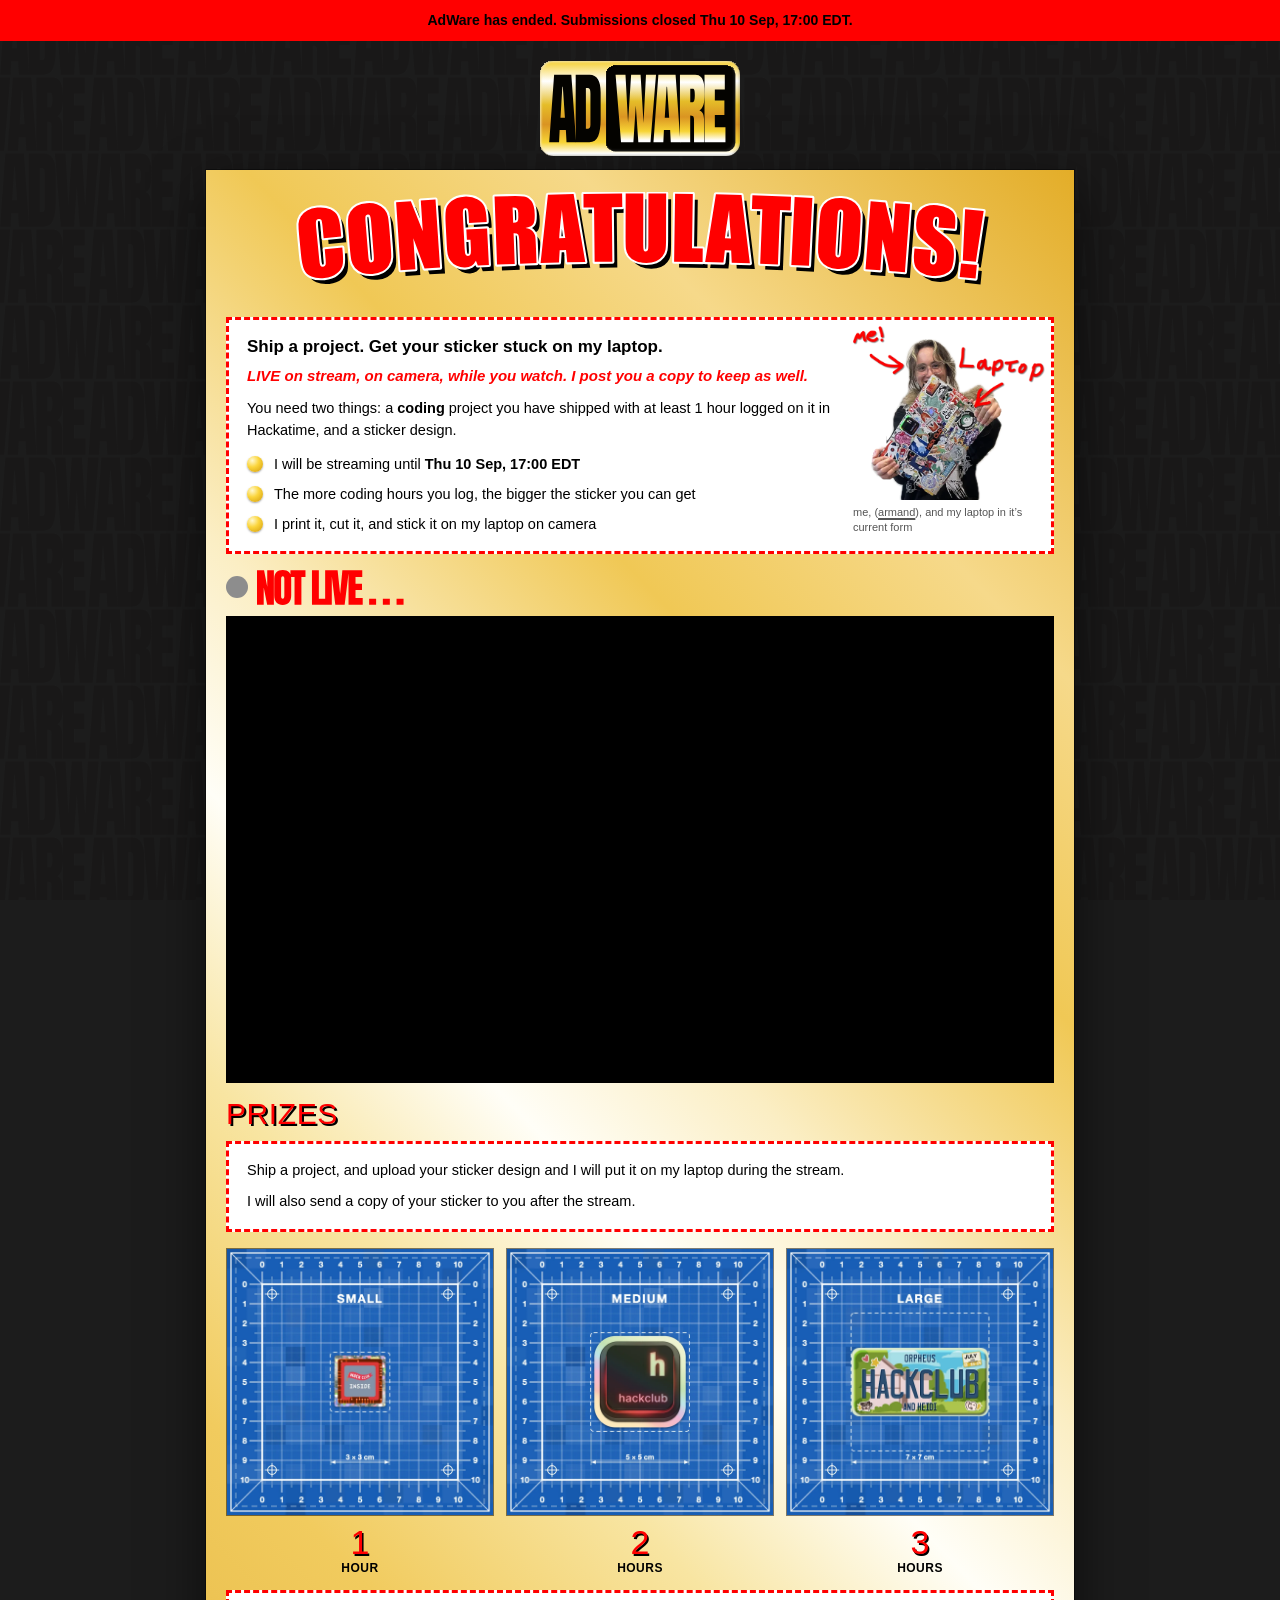
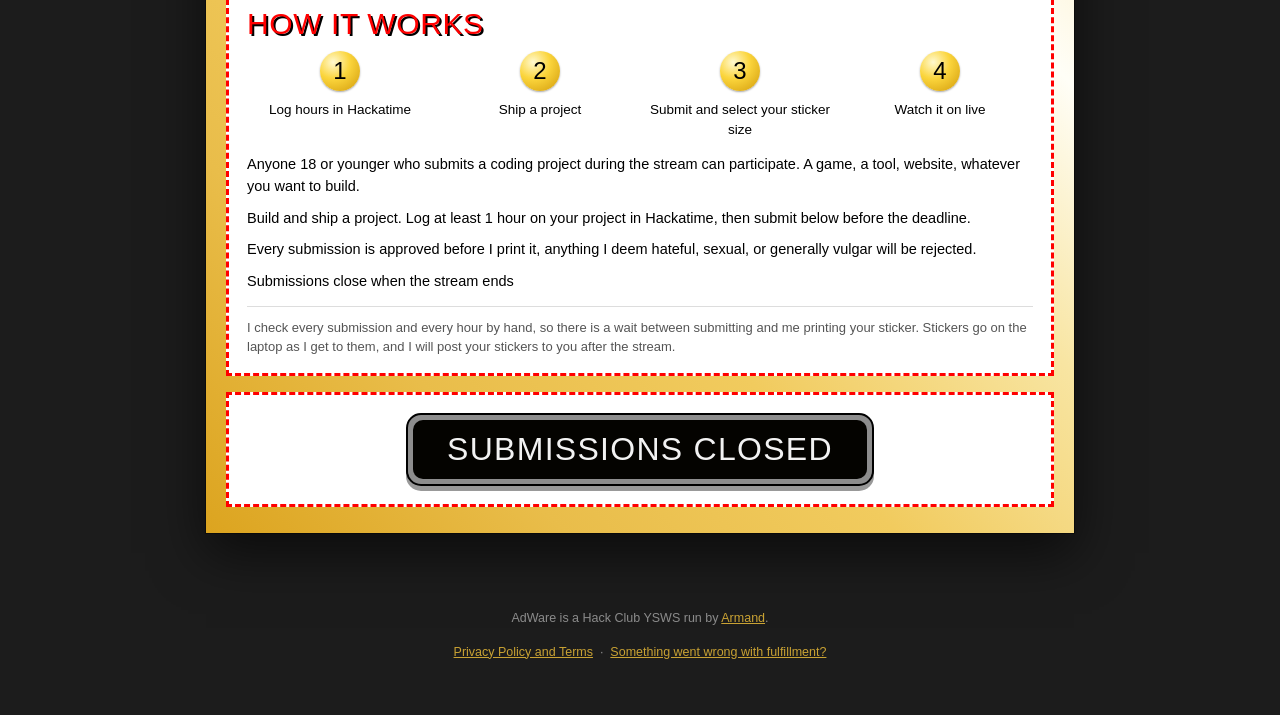
==== commit 177776d7: "Ended state: keep the running copy, add one ended bar The organiser wants the page to read as it did" ====
--- a/index.html
+++ b/index.html
@@ -3,8 +3,8 @@
 <head>
 <meta charset="utf-8">
 <meta name="viewport" content="width=device-width, initial-scale=1">
-<title>AdWare has ended</title>
-<meta name="description" content="AdWare ran for 24 hours on 9 and 10 Sep 2026. Hack Clubbers shipped projects and designed stickers, and I printed, cut and stuck them on my laptop live on stream. It is over now.">
+<title>AdWare: ship a project, get your sticker on my laptop</title>
+<meta name="description" content="Ship a coding project with an hour logged in Hackatime, design a sticker, and I print it and stick it on my laptop live on stream. You get a copy in the post too.">
 
 <!-- Favicon. The SVG is the real asset; the PNGs exist because Safari ignores
      SVG favicons, so without them Safari and iOS show a blank page icon. Both
@@ -80,6 +80,13 @@
 @keyframes drift{from{transform:translateX(0)}
                  to{transform:translateX(var(--tile))}}
 @media (prefers-reduced-motion:reduce){.bg-inner{animation:none}}
+
+/* ---------- ended bar ---------- */
+/* Black on red, not white: white bold at this size measures 4.0:1 on pure red
+   and misses AA, black measures 5.3:1. Same treatment the ship-blocker bar
+   used, and it sits in the same slot. */
+.ended{position:relative;z-index:2;background:var(--red);color:#000;font-size:14px;
+  padding:10px 16px;text-align:center;font-weight:bold}
 
 /* ---------- shell ---------- */
 .wrap{position:relative;z-index:1;max-width:900px;margin:0 auto;padding:0 16px 40px}
@@ -296,6 +303,12 @@
 
 <div class="bg" aria-hidden="true"><div class="bg-inner"></div></div>
 
+<!-- The only ended-state copy on the page. Everything below reads as it did
+     while the program ran, at the organiser's request; this bar, the dead
+     button and the NOT LIVE heading are what say it is over. -->
+<div class="ended" role="status">AdWare has ended. Submissions closed
+  <b data-cfg="ENDS"></b>.</div>
+
 <div class="wrap">
 
   <!-- ---------- wordmark ---------- -->
@@ -324,18 +337,18 @@
     <!-- ---------- hero box ---------- -->
     <div class="box hero">
       <div>
-        <h1>AdWare has ended.</h1>
+        <h1>Ship a project. Get your sticker stuck on my laptop.</h1>
         <!-- The organiser name is the handbook's above-the-fold requirement. It
              used to be a separate chip; it now rides inside this sentence, which
              is the only place it appears above the fold. Do not drop it. -->
-        <p class="kicker">The stream is over. Every approved sticker went on my laptop live,
-          on camera.</p>
-        <p class="deal">Thank you to everyone who shipped. If you submitted, your sticker is
-          on my laptop and a copy is going in the post to you.</p>
+        <p class="kicker">LIVE on stream, on camera, while you watch. I post you a copy
+          to keep as well.</p>
+        <p class="deal">You need two things: a <b>coding</b> project you have shipped with
+          at least 1 hour logged on it in Hackatime, and a sticker design.</p>
         <ul class="balls">
-          <li>The stream ran until <b data-cfg="ENDS"></b></li>
-          <li>Submissions closed when the stream ended</li>
-          <li>Copies get posted in the week after the stream</li>
+          <li>I will be streaming until <b data-cfg="ENDS"></b></li>
+          <li>The more coding hours you log, the bigger the sticker you can get</li>
+          <li>I print it, cut it, and stick it on my laptop on camera</li>
         </ul>
       </div>
       <figure class="me">
@@ -367,9 +380,9 @@
     <section class="rate">
       <h2 class="slab">Prizes</h2>
       <div class="box lede">
-        <p>Everyone who shipped a project and uploaded a sticker design got it put on my
-          laptop during the stream.</p>
-        <p>A copy of your sticker is being posted to you.</p>
+        <p>Ship a project, and upload your sticker design and I will put it on my laptop
+          during the stream.</p>
+        <p>I will also send a copy of your sticker to you after the stream.</p>
       </div>
       <div class="tiers">
         <figure class="tier">
@@ -392,22 +405,23 @@
 
     <!-- ---------- the boring, legible paragraph ---------- -->
     <div class="box plain">
-      <h2 class="slab">How it worked</h2>
+      <h2 class="slab">How it works</h2>
       <ol class="steps">
         <li>Log hours in Hackatime</li>
         <li>Ship a project</li>
         <li>Submit and select your sticker size</li>
         <li>Watch it on live</li>
       </ol>
-      <p>Anyone 18 or younger who submitted a coding project during the stream could take
-        part. A game, a tool, website, whatever you wanted to build.</p>
-      <p>You built and shipped a project, logged at least 1 hour on it in Hackatime, and
-        submitted before the deadline.</p>
-      <p>Every submission was approved before I printed it. Anything hateful, sexual, or
-        generally vulgar was rejected.</p>
-      <p>Submissions closed when the stream ended.</p>
-      <p class="disclaimer">Copies are posted in the week after the stream. If you submitted
-        and have not heard from me by then, message me on Slack using the link in the footer.</p>
+      <p>Anyone 18 or younger who submits a coding project during the stream can participate.
+        A game, a tool, website, whatever you want to build.</p>
+      <p>Build and ship a project. Log at least 1 hour on your project in Hackatime, then
+        submit below before the deadline.</p>
+      <p>Every submission is approved before I print it, anything I deem hateful, sexual, or
+        generally vulgar will be rejected.</p>
+      <p>Submissions close when the stream ends</p>
+      <p class="disclaimer">I check every submission and every hour by hand, so there is a wait
+        between submitting and me printing your sticker. Stickers go on the laptop as I get to
+        them, and I will post your stickers to you after the stream.</p>
     </div>
 
     <!-- ---------- submit ---------- -->
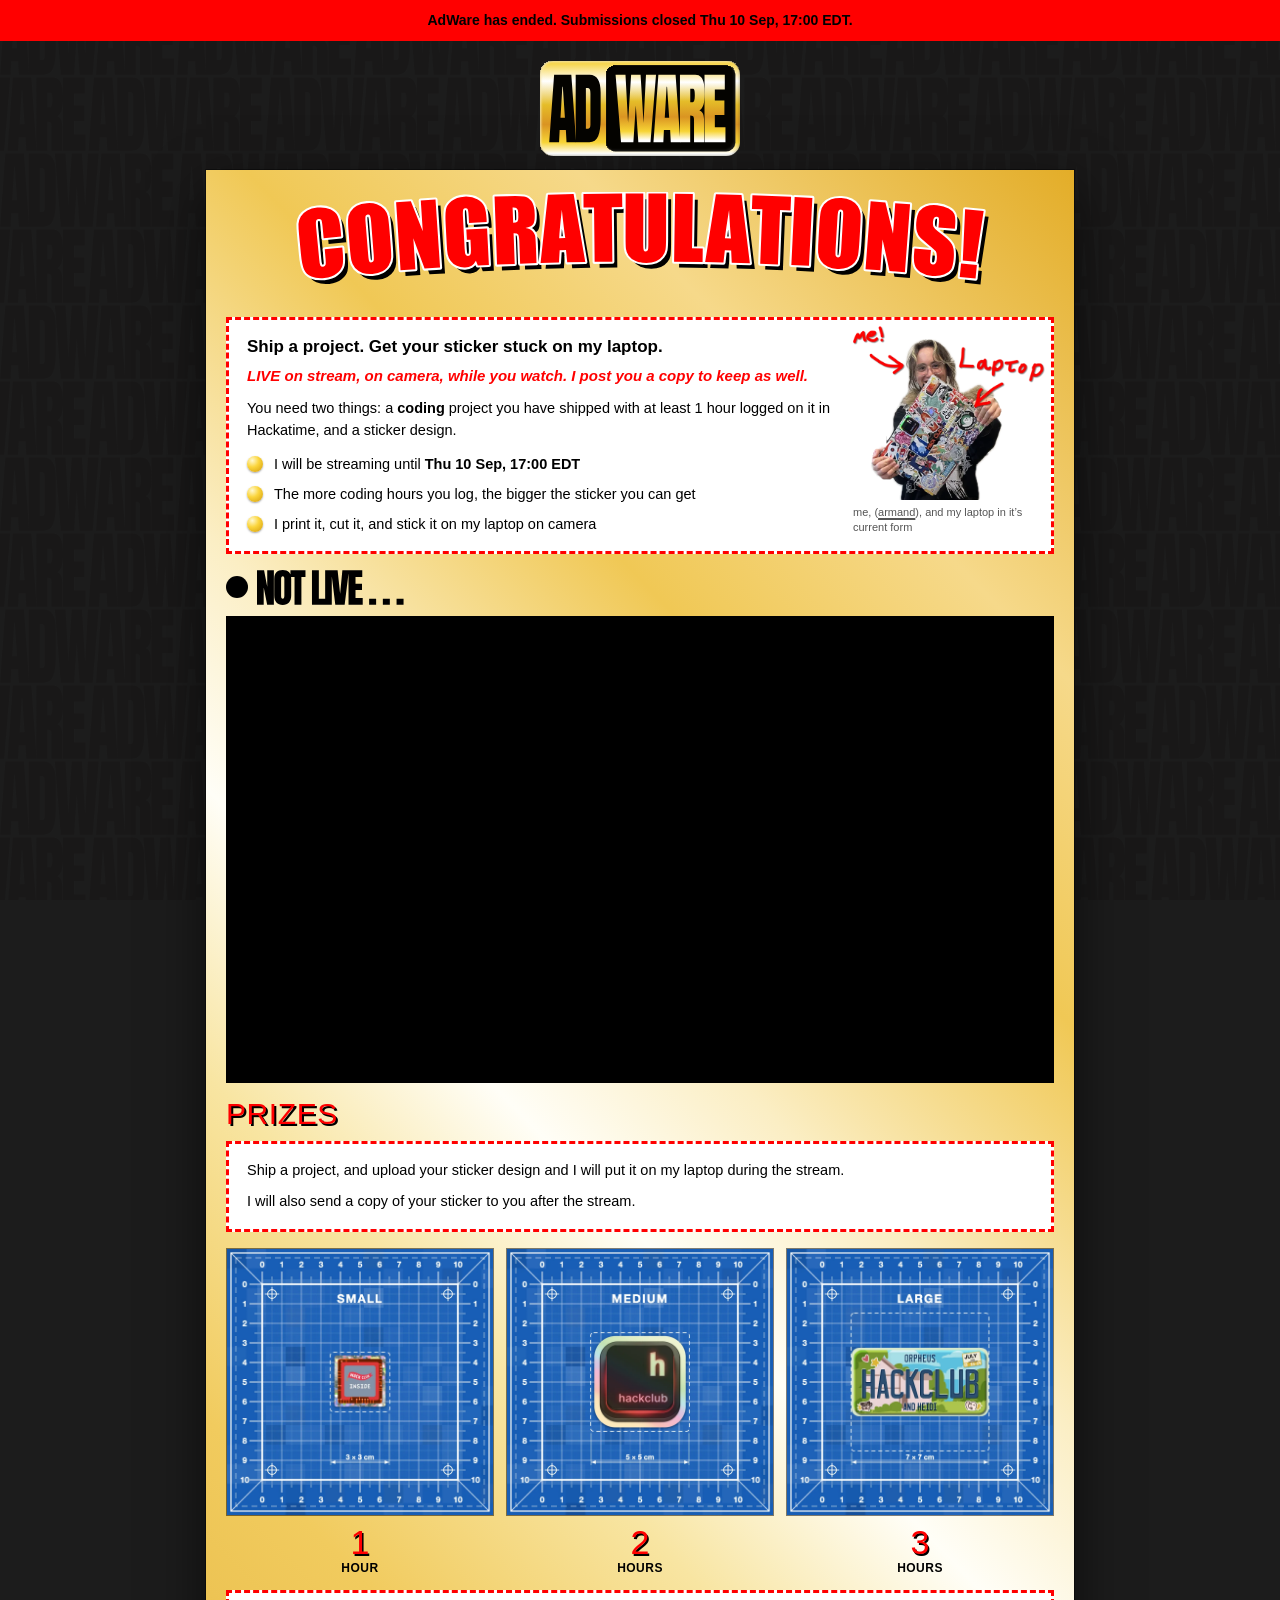
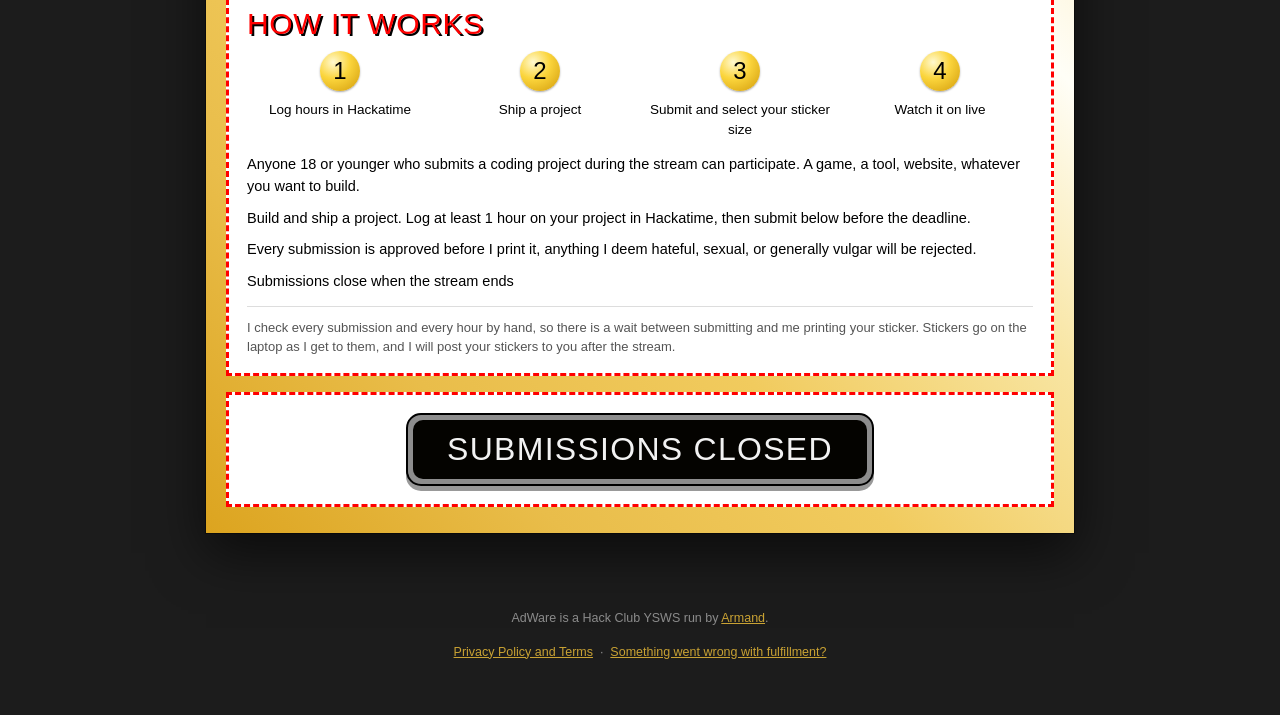
==== commit 6758d6e1: "NOT LIVE heading and its dot in black, as exported" ====
--- a/index.html
+++ b/index.html
@@ -250,7 +250,7 @@
    basis from content, so the aspect-ratio had no height to work from and the dot
    collapsed to zero width. */
 .dot{flex:none;width:22px;height:22px;border-radius:50%;background:var(--red)}
-.dot.off{background:#8d8d8d}
+.dot.off{background:#000}
 .tv{position:relative;padding-top:56.25%;background:#000;border:1px solid #000}
 .tv iframe{position:absolute;inset:0;width:100%;height:100%;border:0}
 .tv .off{position:absolute;inset:0;display:flex;align-items:center;justify-content:center;
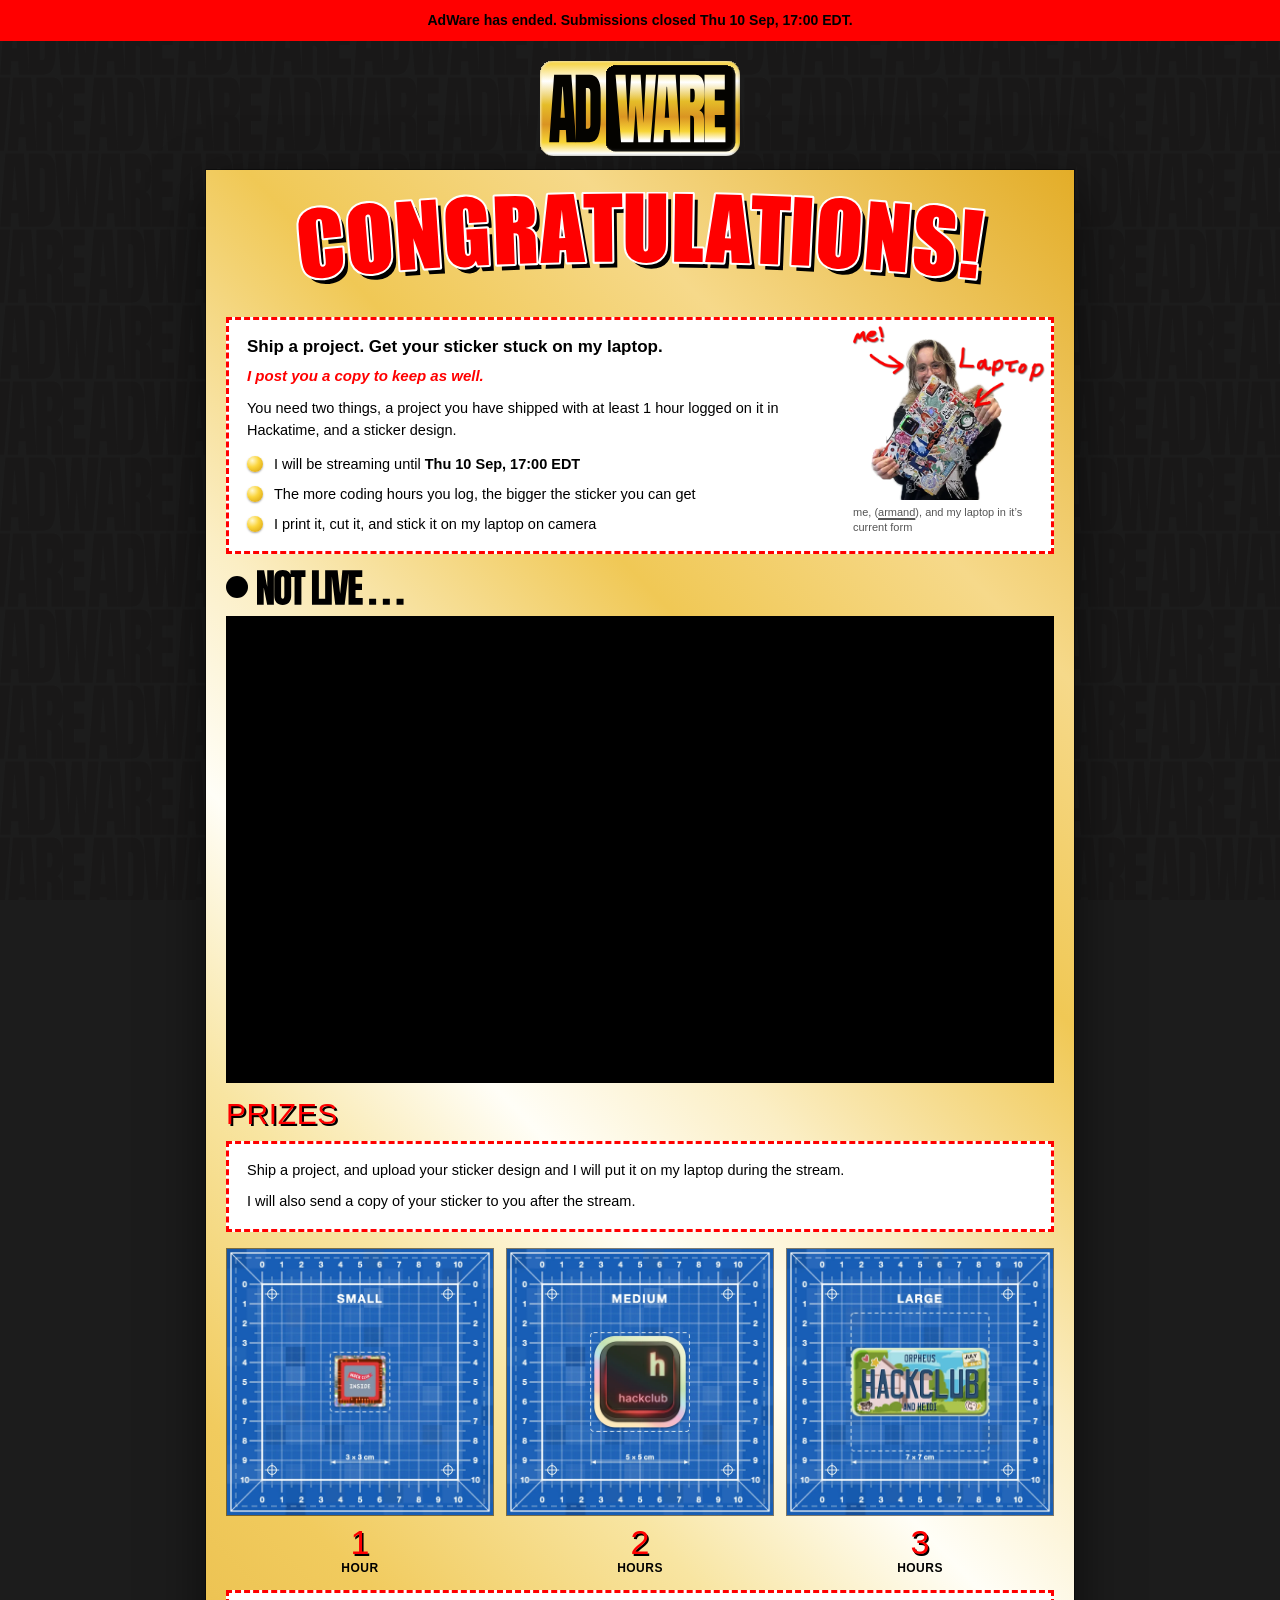
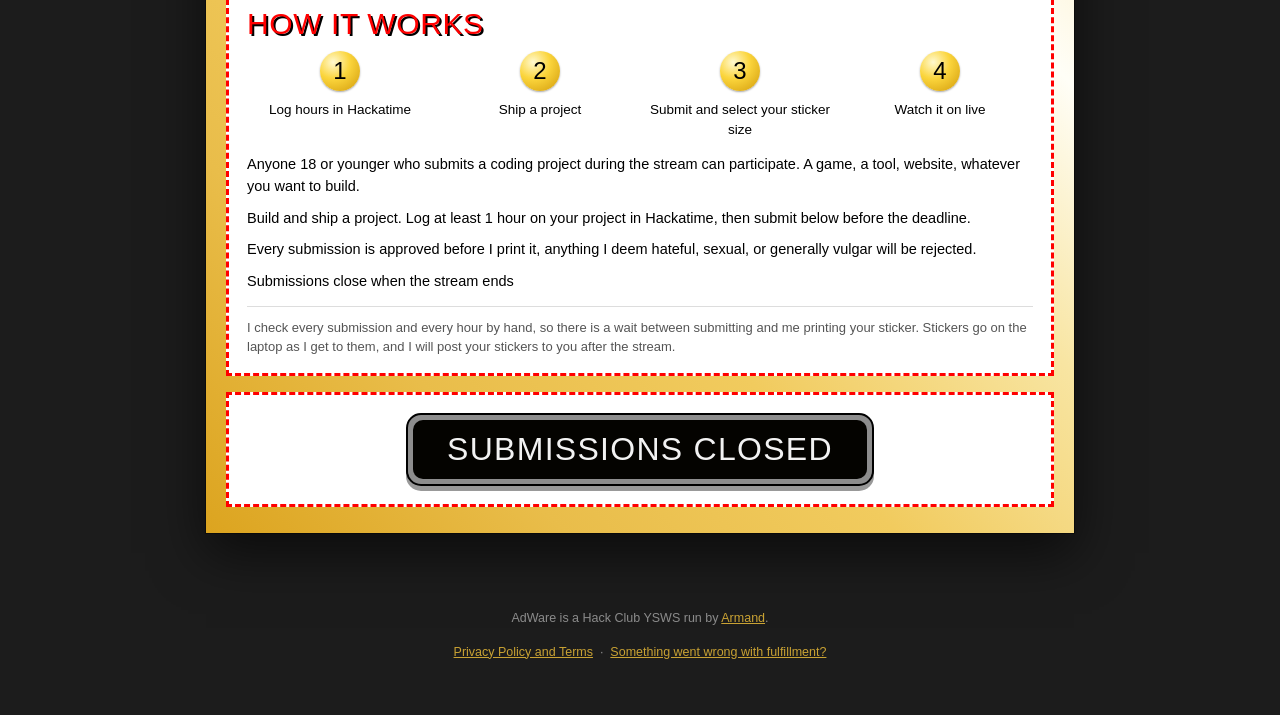
==== commit 4dbd432c: "Hero: drop the live-on-stream sentence, plain line in the organiser's words" ====
--- a/index.html
+++ b/index.html
@@ -341,10 +341,9 @@
         <!-- The organiser name is the handbook's above-the-fold requirement. It
              used to be a separate chip; it now rides inside this sentence, which
              is the only place it appears above the fold. Do not drop it. -->
-        <p class="kicker">LIVE on stream, on camera, while you watch. I post you a copy
-          to keep as well.</p>
-        <p class="deal">You need two things: a <b>coding</b> project you have shipped with
-          at least 1 hour logged on it in Hackatime, and a sticker design.</p>
+        <p class="kicker">I post you a copy to keep as well.</p>
+        <p class="deal">You need two things, a project you have shipped with at least 1 hour
+          logged on it in Hackatime, and a sticker design.</p>
         <ul class="balls">
           <li>I will be streaming until <b data-cfg="ENDS"></b></li>
           <li>The more coding hours you log, the bigger the sticker you can get</li>
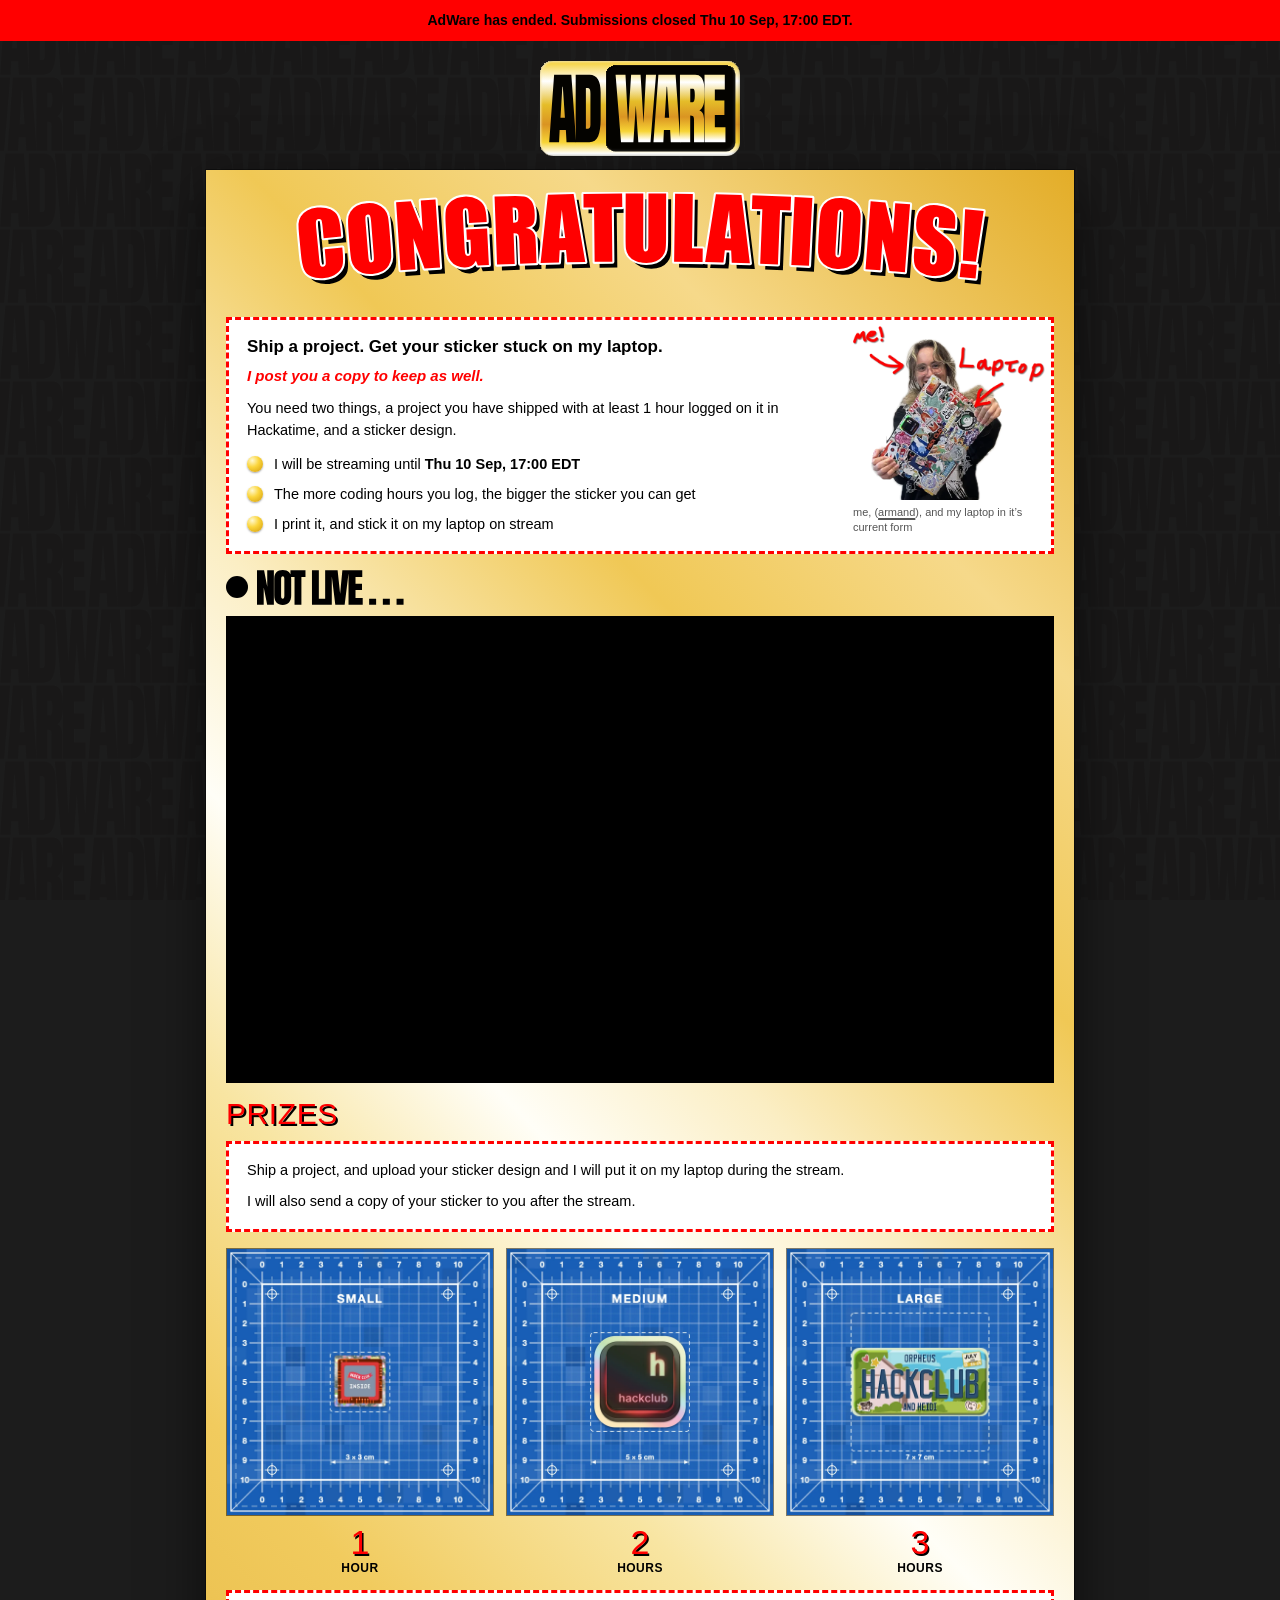
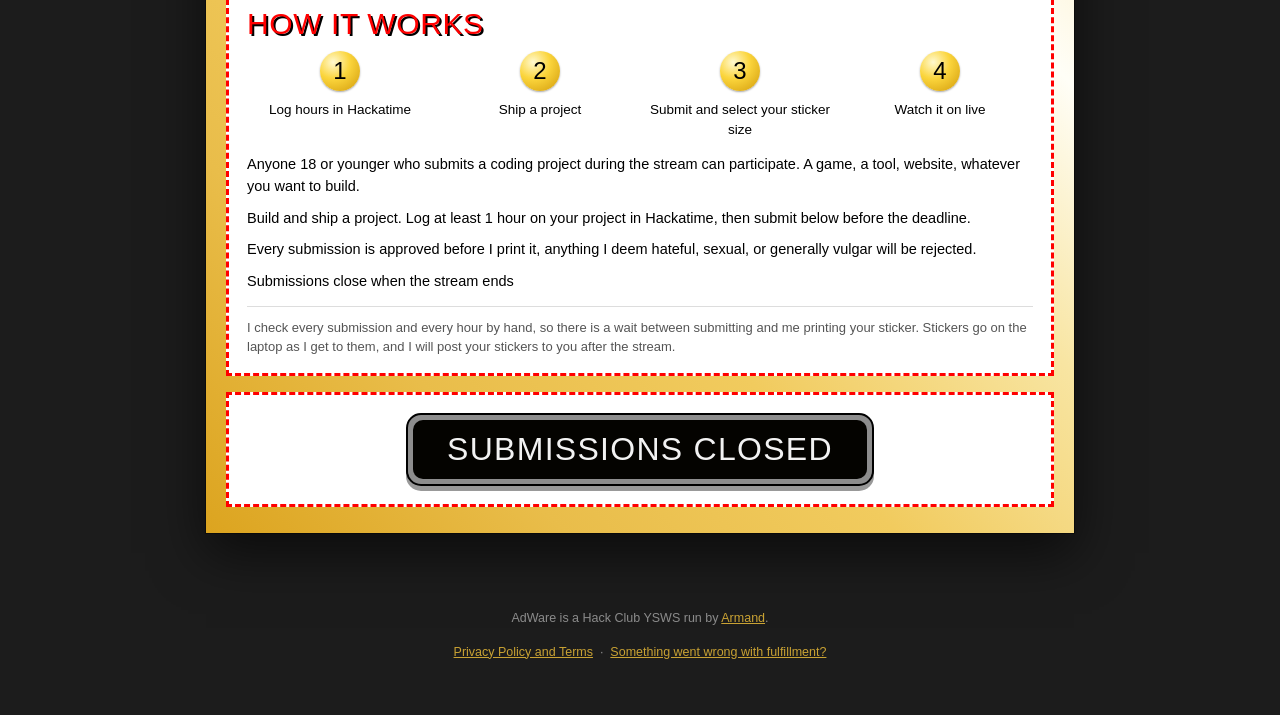
==== commit dd0c85b8: "Hero bullet in the organiser's words" ====
--- a/index.html
+++ b/index.html
@@ -347,7 +347,7 @@
         <ul class="balls">
           <li>I will be streaming until <b data-cfg="ENDS"></b></li>
           <li>The more coding hours you log, the bigger the sticker you can get</li>
-          <li>I print it, cut it, and stick it on my laptop on camera</li>
+          <li>I print it, and stick it on my laptop on stream</li>
         </ul>
       </div>
       <figure class="me">
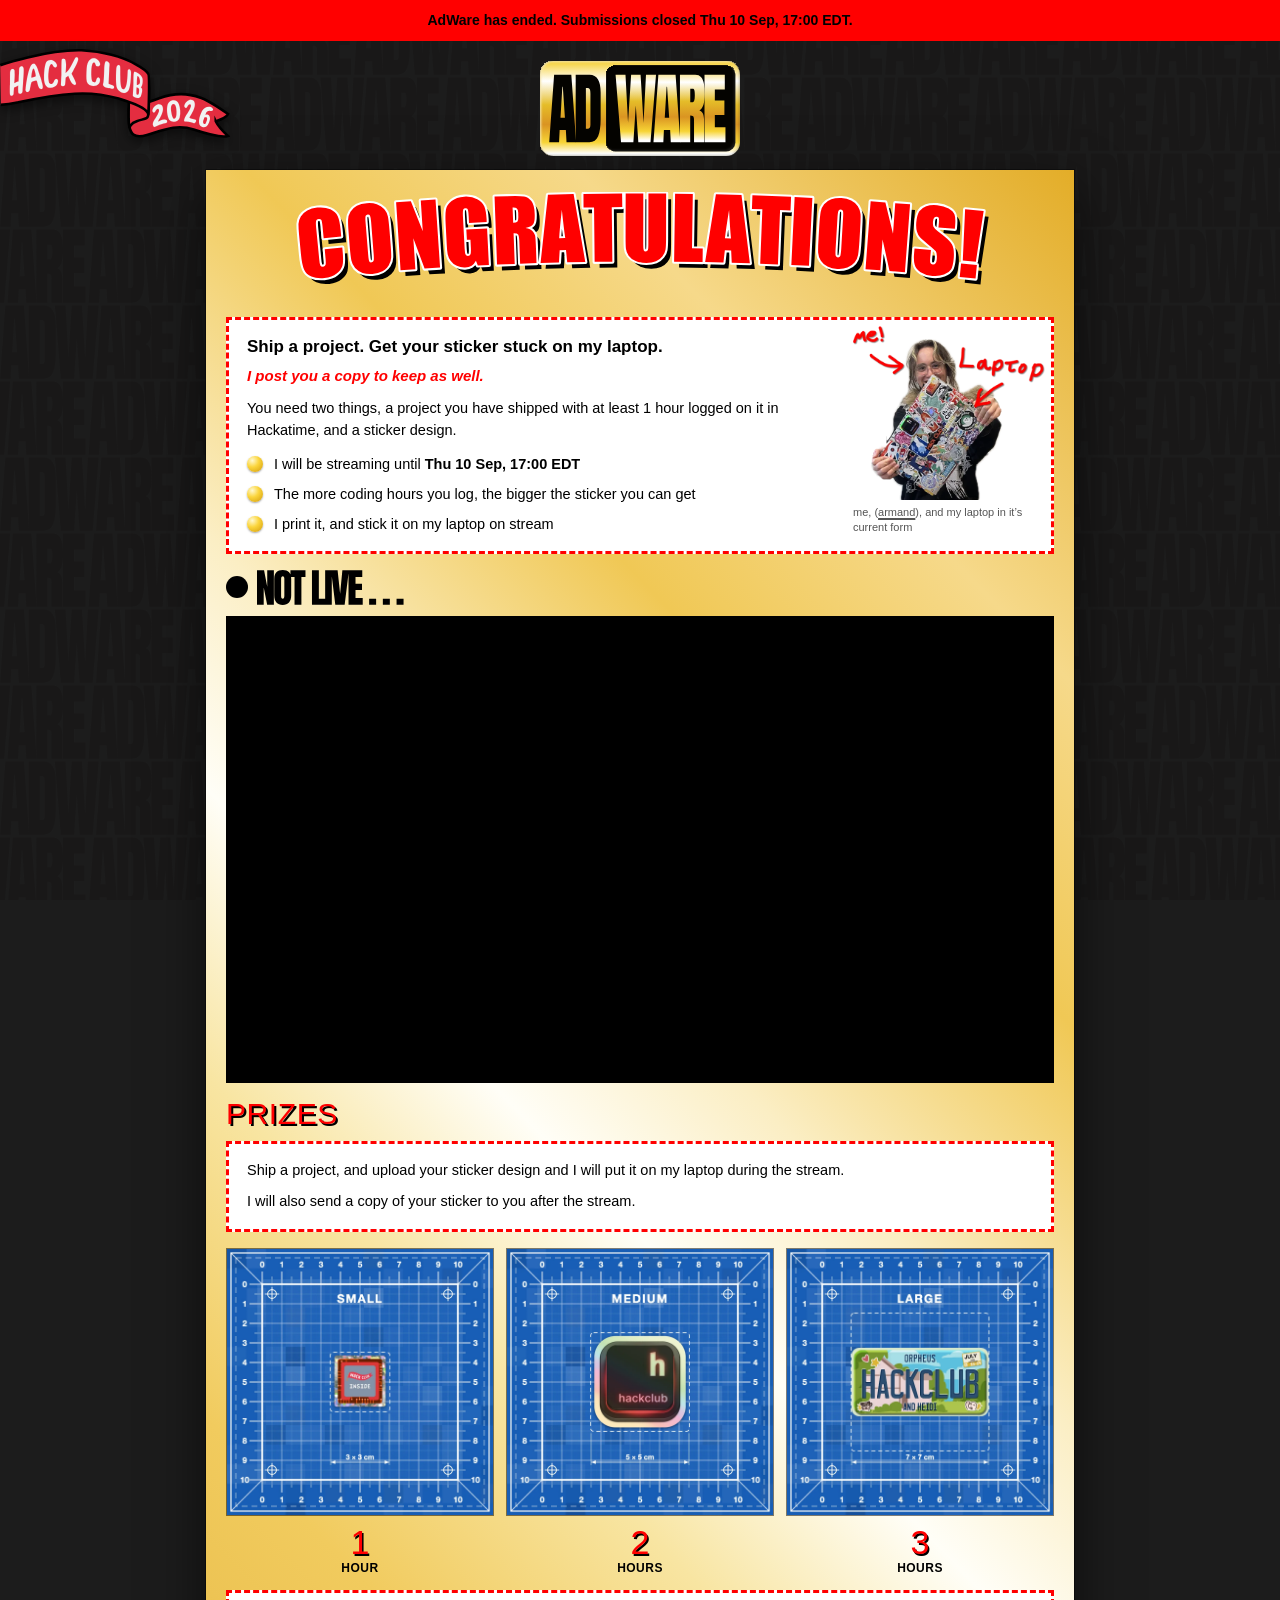
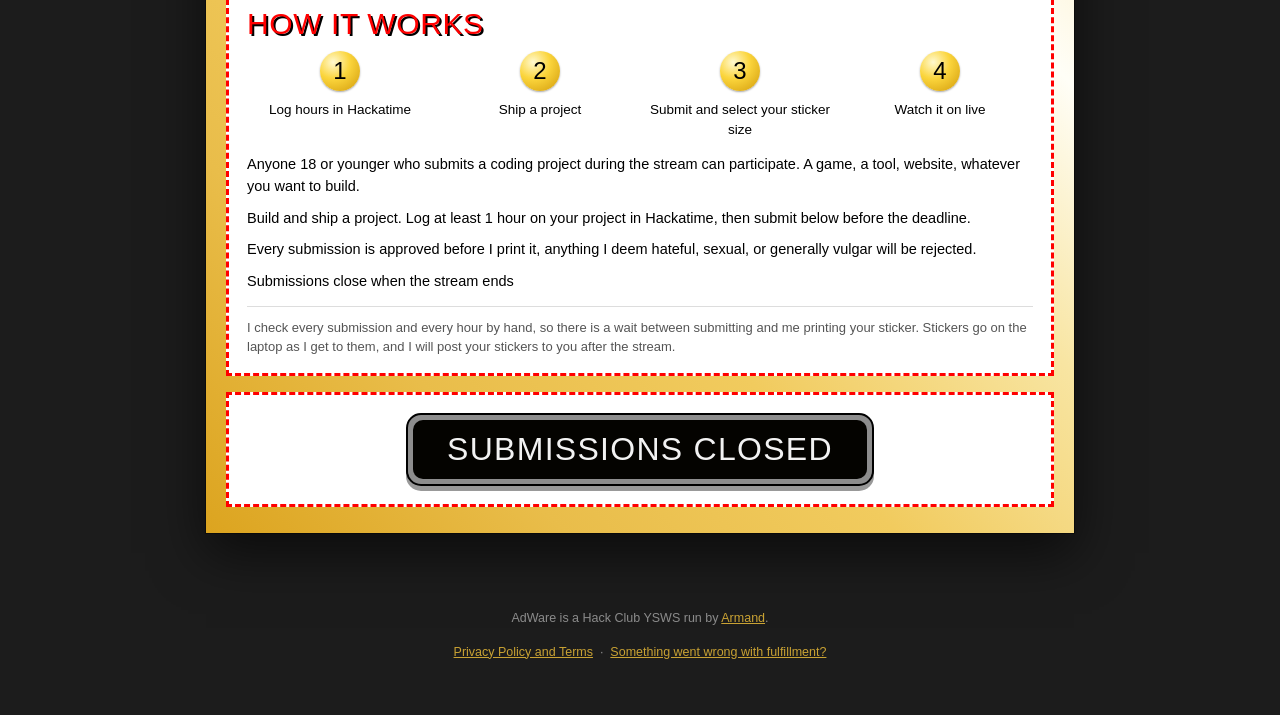
==== commit ad4d3a33: "Hack Club 2026 ribbon in the top left corner The exported ribbon, hackclub-2026.svg, used as-is like" ====
--- a/index.html
+++ b/index.html
@@ -92,6 +92,22 @@
 .wrap{position:relative;z-index:1;max-width:900px;margin:0 auto;padding:0 16px 40px}
 .masthead{text-align:center;padding:20px 0 14px}
 .masthead img{width:200px;height:auto;margin:0 auto}
+
+/* Hack Club 2026 ribbon, coming out of the top left corner the way the Solder
+   site does it. Absolutely positioned with no top, so it takes its static
+   position, which is directly under the ended bar whatever height that bar
+   wraps to; left is measured from the viewport edge because body is static.
+   Its curled end touches the left edge. Not rotated: the artwork already has
+   its own lean, and the organiser asked for it flat. Sized like Solder's,
+   about 18% of the viewport, clamped so phones and wide screens both stay
+   sane. The asset is hackclub-2026.svg used as-is, like
+   logo.svg. Added 17 Sep 2026 at the organiser's request, and it is the only
+   Hack Club mark above the fold. */
+.hc-corner{position:absolute;left:0;z-index:3;margin-top:8px;display:block;
+  width:clamp(140px,18vw,260px);
+  filter:drop-shadow(0 4px 6px rgba(0,0,0,.55))}
+.hc-corner img{width:100%;height:auto;display:block}
+.hc-corner:focus-visible{outline:3px solid #ff0;outline-offset:4px}
 
 .panel{background:var(--gold);padding:20px 20px 26px;
   box-shadow:0 0 0 1px rgba(0,0,0,.4),0 20px 50px rgba(0,0,0,.6)}
@@ -293,6 +309,13 @@
 
 /* 400, not 700: the button only stops fitting on the very narrowest phones, and
    shrinking it on every phone would be a change with no bug behind it. */
+/* On phones the corner ribbon (140px wide, 54px tall, 8px down) reaches 62px
+   below the bar and 140px across, which is where a centred 165px wordmark
+   starts. Push the wordmark below it rather than shrinking either. */
+@media (max-width:480px){
+  .masthead{padding-top:72px}
+}
+
 @media (max-width:400px){
   .btn b{font-size:24px}
   .btn span{padding:12px 20px}
@@ -308,6 +331,11 @@
      button and the NOT LIVE heading are what say it is over. -->
 <div class="ended" role="status">AdWare has ended. Submissions closed
   <b data-cfg="ENDS"></b>.</div>
+
+<!-- Corner ribbon. Sits in flow order right after the bar on purpose: with no
+     top set it is positioned where it would have been, under the bar. -->
+<a class="hc-corner" href="https://hackclub.com" target="_blank" rel="noopener noreferrer"
+   title="Hack Club"><img src="hackclub-2026.svg" width="534" height="207" alt="Hack Club 2026"></a>
 
 <div class="wrap">
 
